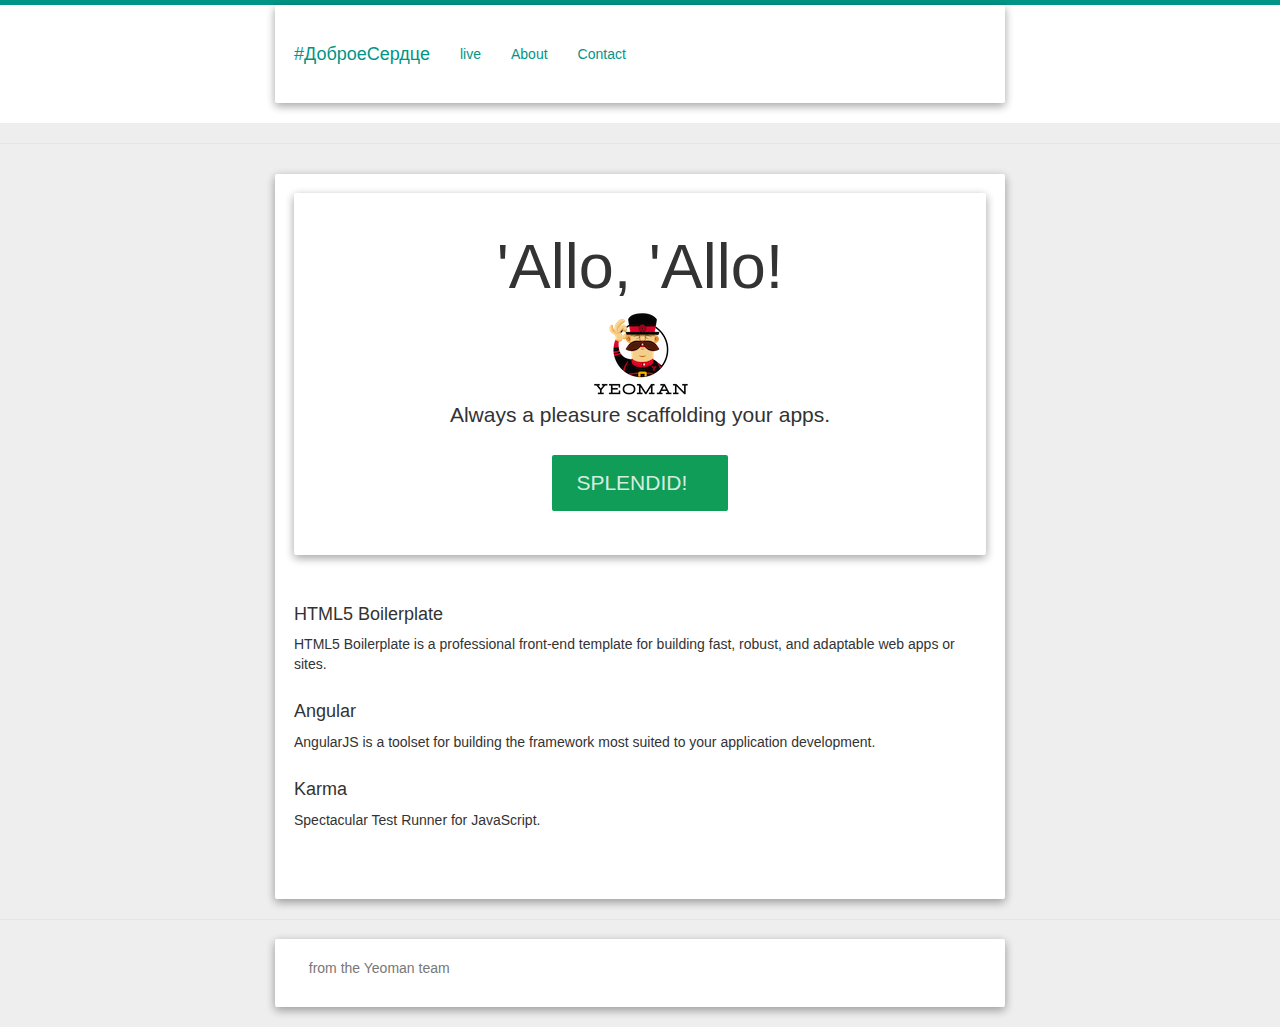
==== KindHeart/web-app/index.html @ 74bfaeb4 "yo ui scuffolding" ====
<!doctype html> <html class="no-js"> <head> <meta charset="utf-8"> <title></title> <meta name="description" content=""> <meta name="viewport" content="width=device-width"> <!-- Place favicon.ico and apple-touch-icon.png in the root directory --> <link rel="stylesheet" href="styles/vendor.45342188.css"> <link rel="stylesheet" href="styles/main.99f5643a.css">  <body ng-app="testApp"> <!--[if lt IE 7]>
      <p class="browsehappy">You are using an <strong>outdated</strong> browser. Please <a href="http://browsehappy.com/">upgrade your browser</a> to improve your experience.</p>
    <![endif]--> <!-- Add your site or application content here --> <div class="header"> <div class="navbar navbar-default" role="navigation"> <div class="container"> <div class="navbar-header"> <button type="button" class="navbar-toggle collapsed" data-toggle="collapse" data-target="#js-navbar-collapse"> <span class="sr-only">Toggle navigation</span> <span class="icon-bar"></span> <span class="icon-bar"></span> <span class="icon-bar"></span> </button> <a class="navbar-brand" href="#/">#ДоброеСердце</a> </div> <div class="collapse navbar-collapse" id="js-navbar-collapse"> <ul class="nav navbar-nav"> <li class="active"><a href="#/">live</a></li> <li><a ng-href="#/about">About</a></li> <li><a ng-href="#/">Contact</a></li> </ul> </div> </div> </div> </div> <div class="container"> <div ng-view=""></div> </div> <div class="footer"> <div class="container"> <p><span class="glyphicon glyphicon-heart"></span> from the Yeoman team</p> </div> </div> <!-- Google Analytics: change UA-XXXXX-X to be your site's ID --> <script>!function(A,n,g,u,l,a,r){A.GoogleAnalyticsObject=l,A[l]=A[l]||function(){
       (A[l].q=A[l].q||[]).push(arguments)},A[l].l=+new Date,a=n.createElement(g),
       r=n.getElementsByTagName(g)[0],a.src=u,r.parentNode.insertBefore(a,r)
       }(window,document,'script','//www.google-analytics.com/analytics.js','ga');

       ga('create', 'UA-XXXXX-X');
       ga('send', 'pageview');</script> <script src="scripts/vendor.314e2530.js"></script> <script src="scripts/scripts.285a5164.js"></script> <script>$.material.init();</script>
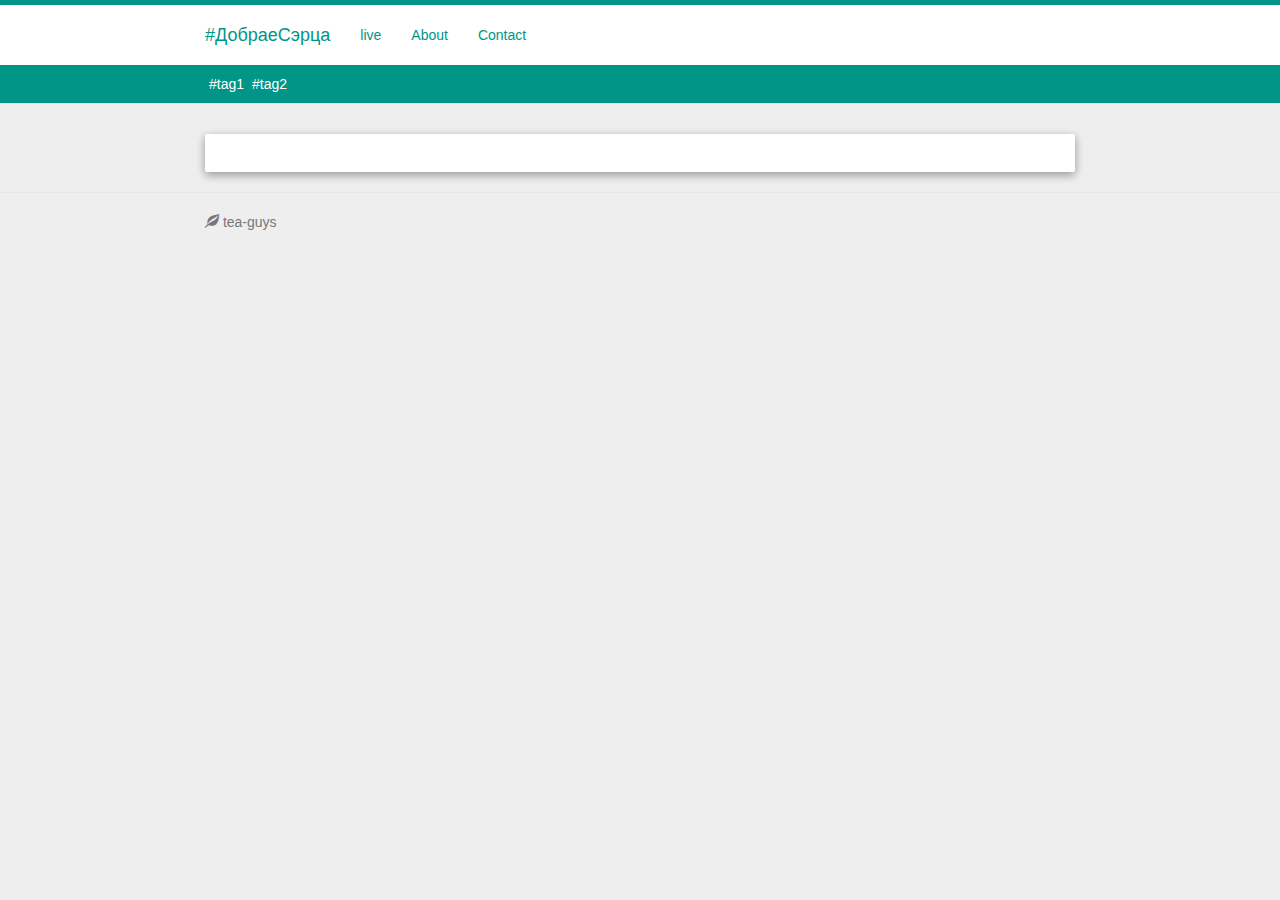
==== commit a285dc10: "ui update" ====
--- a/KindHeart/web-app/index.html
+++ b/KindHeart/web-app/index.html
@@ -1,9 +1,107 @@
-<!doctype html> <html class="no-js"> <head> <meta charset="utf-8"> <title></title> <meta name="description" content=""> <meta name="viewport" content="width=device-width"> <!-- Place favicon.ico and apple-touch-icon.png in the root directory --> <link rel="stylesheet" href="styles/vendor.45342188.css"> <link rel="stylesheet" href="styles/main.99f5643a.css">  <body ng-app="testApp"> <!--[if lt IE 7]>
+<!doctype html>
+<html class="no-js">
+  <head>
+    <meta charset="utf-8">
+    <title></title>
+    <meta name="description" content="">
+    <meta name="viewport" content="width=device-width">
+    <!-- Place favicon.ico and apple-touch-icon.png in the root directory -->
+    <!-- build:css(.) styles/vendor.css -->
+    <!-- bower:css -->
+    <link rel="stylesheet" href="bower_components/bootstrap/dist/css/bootstrap.css" />
+    <link rel="stylesheet" href="bower_components/bootstrap-material-design/dist/css/material.css" />
+    <link rel="stylesheet" href="bower_components/bootstrap-material-design/dist/css/ripples.css" />
+    <!-- endbower -->
+    <!-- endbuild -->
+    <!-- build:css(.tmp) styles/main.css -->
+    <link rel="stylesheet" href="styles/main.css">
+    <!-- endbuild -->
+  </head>
+  <body ng-app="testApp" ng-controller="BaseCtrl">
+    <!--[if lt IE 7]>
       <p class="browsehappy">You are using an <strong>outdated</strong> browser. Please <a href="http://browsehappy.com/">upgrade your browser</a> to improve your experience.</p>
-    <![endif]--> <!-- Add your site or application content here --> <div class="header"> <div class="navbar navbar-default" role="navigation"> <div class="container"> <div class="navbar-header"> <button type="button" class="navbar-toggle collapsed" data-toggle="collapse" data-target="#js-navbar-collapse"> <span class="sr-only">Toggle navigation</span> <span class="icon-bar"></span> <span class="icon-bar"></span> <span class="icon-bar"></span> </button> <a class="navbar-brand" href="#/">#ДоброеСердце</a> </div> <div class="collapse navbar-collapse" id="js-navbar-collapse"> <ul class="nav navbar-nav"> <li class="active"><a href="#/">live</a></li> <li><a ng-href="#/about">About</a></li> <li><a ng-href="#/">Contact</a></li> </ul> </div> </div> </div> </div> <div class="container"> <div ng-view=""></div> </div> <div class="footer"> <div class="container"> <p><span class="glyphicon glyphicon-heart"></span> from the Yeoman team</p> </div> </div> <!-- Google Analytics: change UA-XXXXX-X to be your site's ID --> <script>!function(A,n,g,u,l,a,r){A.GoogleAnalyticsObject=l,A[l]=A[l]||function(){
+    <![endif]-->
+
+    <!-- Add your site or application content here -->
+    <div class="header">
+      <div class="navbar navbar-default" role="navigation">
+        <div class="container">
+          <div class="navbar-header">
+
+            <button type="button" class="navbar-toggle collapsed" data-toggle="collapse" data-target="#js-navbar-collapse">
+              <span class="sr-only">Toggle navigation</span>
+              <span class="icon-bar"></span>
+              <span class="icon-bar"></span>
+              <span class="icon-bar"></span>
+            </button>
+
+            <a class="navbar-brand" href="#/">#ДобраеСэрца</a>
+          </div>
+
+          <div class="collapse navbar-collapse" id="js-navbar-collapse">
+            <ul class="nav navbar-nav">
+              <li class="active"><a href="#/">live</a></li>
+              <li><a ng-href="#/about">About</a></li>
+              <li><a ng-href="#/">Contact</a></li>
+            </ul>
+          </div>
+        </div>
+      </div>
+
+      <div class="navbar tag-cloud">
+        <div class="container">
+          <div ng-repeat='tag in tags'>
+           <tag model="tag"/>
+          </div>
+        </div>
+      </div>
+
+    </div>
+
+    <div class="container">
+      <div id="content" ng-view=""></div>
+    </div>
+
+    <div class="footer">
+      <div class="container">
+        <p><span class="glyphicon glyphicon-leaf"></span> tea-guys</p>
+      </div>
+    </div>
+
+
+    <!-- Google Analytics: change UA-XXXXX-X to be your site's ID -->
+     <script>
+       !function(A,n,g,u,l,a,r){A.GoogleAnalyticsObject=l,A[l]=A[l]||function(){
        (A[l].q=A[l].q||[]).push(arguments)},A[l].l=+new Date,a=n.createElement(g),
        r=n.getElementsByTagName(g)[0],a.src=u,r.parentNode.insertBefore(a,r)
        }(window,document,'script','//www.google-analytics.com/analytics.js','ga');
 
        ga('create', 'UA-XXXXX-X');
-       ga('send', 'pageview');</script> <script src="scripts/vendor.314e2530.js"></script> <script src="scripts/scripts.285a5164.js"></script> <script>$.material.init();</script>  +       ga('send', 'pageview');
+    </script>
+
+    <!-- build:js(.) scripts/vendor.js -->
+    <!-- bower:js -->
+    <script src="bower_components/jquery/dist/jquery.js"></script>
+    <script src="bower_components/angular/angular.js"></script>
+    <script src="bower_components/bootstrap/dist/js/bootstrap.js"></script>
+    <script src="bower_components/angular-route/angular-route.js"></script>
+    <script src="bower_components/bootstrap-material-design/dist/js/material.js"></script>
+    <script src="bower_components/bootstrap-material-design/dist/js/ripples.js"></script>
+    <!-- endbower -->
+    <!-- endbuild -->
+
+        <!-- build:js({.tmp,app}) scripts/scripts.js -->
+        <script src="scripts/app.js"></script>
+        <script src="scripts/controllers/main.js"></script>
+        <script src="scripts/controllers/about.js"></script>
+        <script src="scripts/directives/tile.js"></script>
+        <script src="scripts/services/dataservice.js"></script>
+        <script src="scripts/directives/tag.js"></script>
+        <!-- endbuild -->
+
+  <script>
+    $.material.init();
+  </script>
+</body>
+</html>
--- a/KindHeart/web-app/bower_components/bootstrap-material-design/dist/css/material.css
+++ b/KindHeart/web-app/bower_components/bootstrap-material-design/dist/css/material.css
@@ -0,0 +1,37396 @@
+/*
+
+To get this list of colors inject jQuery at http://www.google.com/design/spec/style/color.html#color-color-palette
+
+Then, run this script to get the list.
+
+
+(function() {
+  var colors = {}, main = {};
+  $(".color-group").each(function() {
+    var color = $(this).find(".name").text().trim().toLowerCase().replace(" ", "-");
+    colors[color] = {};
+
+    $(this).find(".color").not(".main-color").each(function() {
+      var shade = $(this).find(".shade").text().trim(),
+          hex   = $(this).find(".hex").text().trim();
+
+      colors[color][shade] = hex;
+    });
+    main[color] = color + "-" + $(this).find(".main-color .shade").text().trim();
+
+  });
+  var LESS = "";
+  $.each(colors, function(name, shades) {
+    LESS += "\n\n";
+    $.each(shades, function(shade, hex) {
+      LESS += "@" + name + "-" + shade + ": " + hex + ";\n";
+    });
+    if (main[name]) {
+      LESS += "@" + name + ": " + main[name] + ";\n";
+    }
+  });
+  console.log(LESS);
+})();
+
+
+*/
+/**
+ *  To use this mixin u should pass a function as final parameter to define
+ *  the style. In that definition u can use the following variables to define it.
+ *
+ *  @material-color-name ---> "red", "green", "indigo" ...
+ *  @material-color-full-name ---> "red", "green-50", "indigo-400" ...
+ *  @material-color ---> #f44336, #e8f5e9, #5c6bc0 ...
+ *  @text-color ---> rgba(255,255,255,0.84), rgba(0,0,0,0.84), rgba(255,255,255,0.84) ...
+ *
+ */
+@font-face {
+  font-family: "Material-Design-Icons";
+  src: url("../fonts/Material-Design-Icons.eot?-g7cqhn");
+  src: url("../fonts/Material-Design-Icons.eot?#iefix-g7cqhn") format("embedded-opentype"), url("../fonts/Material-Design-Icons.woff?-g7cqhn") format("woff"), url("../fonts/Material-Design-Icons.ttf?-g7cqhn") format("truetype"), url("../fonts/Material-Design-Icons.svg?-g7cqhn#Material-Design-Icons") format("svg");
+  font-weight: normal;
+  font-style: normal;
+}
+[class^="mdi-"],
+[class*=" mdi-"] {
+  font-family: "Material-Design-Icons";
+  speak: none;
+  font-style: normal;
+  font-weight: normal;
+  font-variant: normal;
+  text-transform: none;
+  line-height: 1;
+  /* Better Font Rendering =========== */
+  -webkit-font-smoothing: antialiased;
+  -moz-osx-font-smoothing: grayscale;
+}
+.mdi-action-3d-rotation:before {
+  content: "\e600";
+}
+.mdi-action-accessibility:before {
+  content: "\e601";
+}
+.mdi-action-account-balance:before {
+  content: "\e602";
+}
+.mdi-action-account-balance-wallet:before {
+  content: "\e603";
+}
+.mdi-action-account-box:before {
+  content: "\e604";
+}
+.mdi-action-account-child:before {
+  content: "\e605";
+}
+.mdi-action-account-circle:before {
+  content: "\e606";
+}
+.mdi-action-add-shopping-cart:before {
+  content: "\e607";
+}
+.mdi-action-alarm:before {
+  content: "\e608";
+}
+.mdi-action-alarm-add:before {
+  content: "\e609";
+}
+.mdi-action-alarm-off:before {
+  content: "\e60a";
+}
+.mdi-action-alarm-on:before {
+  content: "\e60b";
+}
+.mdi-action-android:before {
+  content: "\e60c";
+}
+.mdi-action-announcement:before {
+  content: "\e60d";
+}
+.mdi-action-aspect-ratio:before {
+  content: "\e60e";
+}
+.mdi-action-assessment:before {
+  content: "\e60f";
+}
+.mdi-action-assignment:before {
+  content: "\e610";
+}
+.mdi-action-assignment-ind:before {
+  content: "\e611";
+}
+.mdi-action-assignment-late:before {
+  content: "\e612";
+}
+.mdi-action-assignment-return:before {
+  content: "\e613";
+}
+.mdi-action-assignment-returned:before {
+  content: "\e614";
+}
+.mdi-action-assignment-turned-in:before {
+  content: "\e615";
+}
+.mdi-action-autorenew:before {
+  content: "\e616";
+}
+.mdi-action-backup:before {
+  content: "\e617";
+}
+.mdi-action-book:before {
+  content: "\e618";
+}
+.mdi-action-bookmark:before {
+  content: "\e619";
+}
+.mdi-action-bookmark-outline:before {
+  content: "\e61a";
+}
+.mdi-action-bug-report:before {
+  content: "\e61b";
+}
+.mdi-action-cached:before {
+  content: "\e61c";
+}
+.mdi-action-class:before {
+  content: "\e61d";
+}
+.mdi-action-credit-card:before {
+  content: "\e61e";
+}
+.mdi-action-dashboard:before {
+  content: "\e61f";
+}
+.mdi-action-delete:before {
+  content: "\e620";
+}
+.mdi-action-description:before {
+  content: "\e621";
+}
+.mdi-action-dns:before {
+  content: "\e622";
+}
+.mdi-action-done:before {
+  content: "\e623";
+}
+.mdi-action-done-all:before {
+  content: "\e624";
+}
+.mdi-action-event:before {
+  content: "\e625";
+}
+.mdi-action-exit-to-app:before {
+  content: "\e626";
+}
+.mdi-action-explore:before {
+  content: "\e627";
+}
+.mdi-action-extension:before {
+  content: "\e628";
+}
+.mdi-action-face-unlock:before {
+  content: "\e629";
+}
+.mdi-action-favorite:before {
+  content: "\e62a";
+}
+.mdi-action-favorite-outline:before {
+  content: "\e62b";
+}
+.mdi-action-find-in-page:before {
+  content: "\e62c";
+}
+.mdi-action-find-replace:before {
+  content: "\e62d";
+}
+.mdi-action-flip-to-back:before {
+  content: "\e62e";
+}
+.mdi-action-flip-to-front:before {
+  content: "\e62f";
+}
+.mdi-action-get-app:before {
+  content: "\e630";
+}
+.mdi-action-grade:before {
+  content: "\e631";
+}
+.mdi-action-group-work:before {
+  content: "\e632";
+}
+.mdi-action-help:before {
+  content: "\e633";
+}
+.mdi-action-highlight-remove:before {
+  content: "\e634";
+}
+.mdi-action-history:before {
+  content: "\e635";
+}
+.mdi-action-home:before {
+  content: "\e636";
+}
+.mdi-action-https:before {
+  content: "\e637";
+}
+.mdi-action-info:before {
+  content: "\e638";
+}
+.mdi-action-info-outline:before {
+  content: "\e639";
+}
+.mdi-action-input:before {
+  content: "\e63a";
+}
+.mdi-action-invert-colors:before {
+  content: "\e63b";
+}
+.mdi-action-label:before {
+  content: "\e63c";
+}
+.mdi-action-label-outline:before {
+  content: "\e63d";
+}
+.mdi-action-language:before {
+  content: "\e63e";
+}
+.mdi-action-launch:before {
+  content: "\e63f";
+}
+.mdi-action-list:before {
+  content: "\e640";
+}
+.mdi-action-lock:before {
+  content: "\e641";
+}
+.mdi-action-lock-open:before {
+  content: "\e642";
+}
+.mdi-action-lock-outline:before {
+  content: "\e643";
+}
+.mdi-action-loyalty:before {
+  content: "\e644";
+}
+.mdi-action-markunread-mailbox:before {
+  content: "\e645";
+}
+.mdi-action-note-add:before {
+  content: "\e646";
+}
+.mdi-action-open-in-browser:before {
+  content: "\e647";
+}
+.mdi-action-open-in-new:before {
+  content: "\e648";
+}
+.mdi-action-open-with:before {
+  content: "\e649";
+}
+.mdi-action-pageview:before {
+  content: "\e64a";
+}
+.mdi-action-payment:before {
+  content: "\e64b";
+}
+.mdi-action-perm-camera-mic:before {
+  content: "\e64c";
+}
+.mdi-action-perm-contact-cal:before {
+  content: "\e64d";
+}
+.mdi-action-perm-data-setting:before {
+  content: "\e64e";
+}
+.mdi-action-perm-device-info:before {
+  content: "\e64f";
+}
+.mdi-action-perm-identity:before {
+  content: "\e650";
+}
+.mdi-action-perm-media:before {
+  content: "\e651";
+}
+.mdi-action-perm-phone-msg:before {
+  content: "\e652";
+}
+.mdi-action-perm-scan-wifi:before {
+  content: "\e653";
+}
+.mdi-action-picture-in-picture:before {
+  content: "\e654";
+}
+.mdi-action-polymer:before {
+  content: "\e655";
+}
+.mdi-action-print:before {
+  content: "\e656";
+}
+.mdi-action-query-builder:before {
+  content: "\e657";
+}
+.mdi-action-question-answer:before {
+  content: "\e658";
+}
+.mdi-action-receipt:before {
+  content: "\e659";
+}
+.mdi-action-redeem:before {
+  content: "\e65a";
+}
+.mdi-action-report-problem:before {
+  content: "\e65b";
+}
+.mdi-action-restore:before {
+  content: "\e65c";
+}
+.mdi-action-room:before {
+  content: "\e65d";
+}
+.mdi-action-schedule:before {
+  content: "\e65e";
+}
+.mdi-action-search:before {
+  content: "\e65f";
+}
+.mdi-action-settings:before {
+  content: "\e660";
+}
+.mdi-action-settings-applications:before {
+  content: "\e661";
+}
+.mdi-action-settings-backup-restore:before {
+  content: "\e662";
+}
+.mdi-action-settings-bluetooth:before {
+  content: "\e663";
+}
+.mdi-action-settings-cell:before {
+  content: "\e664";
+}
+.mdi-action-settings-display:before {
+  content: "\e665";
+}
+.mdi-action-settings-ethernet:before {
+  content: "\e666";
+}
+.mdi-action-settings-input-antenna:before {
+  content: "\e667";
+}
+.mdi-action-settings-input-component:before {
+  content: "\e668";
+}
+.mdi-action-settings-input-composite:before {
+  content: "\e669";
+}
+.mdi-action-settings-input-hdmi:before {
+  content: "\e66a";
+}
+.mdi-action-settings-input-svideo:before {
+  content: "\e66b";
+}
+.mdi-action-settings-overscan:before {
+  content: "\e66c";
+}
+.mdi-action-settings-phone:before {
+  content: "\e66d";
+}
+.mdi-action-settings-power:before {
+  content: "\e66e";
+}
+.mdi-action-settings-remote:before {
+  content: "\e66f";
+}
+.mdi-action-settings-voice:before {
+  content: "\e670";
+}
+.mdi-action-shop:before {
+  content: "\e671";
+}
+.mdi-action-shopping-basket:before {
+  content: "\e672";
+}
+.mdi-action-shopping-cart:before {
+  content: "\e673";
+}
+.mdi-action-shop-two:before {
+  content: "\e674";
+}
+.mdi-action-speaker-notes:before {
+  content: "\e675";
+}
+.mdi-action-spellcheck:before {
+  content: "\e676";
+}
+.mdi-action-star-rate:before {
+  content: "\e677";
+}
+.mdi-action-stars:before {
+  content: "\e678";
+}
+.mdi-action-store:before {
+  content: "\e679";
+}
+.mdi-action-subject:before {
+  content: "\e67a";
+}
+.mdi-action-swap-horiz:before {
+  content: "\e67b";
+}
+.mdi-action-swap-vert:before {
+  content: "\e67c";
+}
+.mdi-action-swap-vert-circle:before {
+  content: "\e67d";
+}
+.mdi-action-system-update-tv:before {
+  content: "\e67e";
+}
+.mdi-action-tab:before {
+  content: "\e67f";
+}
+.mdi-action-tab-unselected:before {
+  content: "\e680";
+}
+.mdi-action-theaters:before {
+  content: "\e681";
+}
+.mdi-action-thumb-down:before {
+  content: "\e682";
+}
+.mdi-action-thumbs-up-down:before {
+  content: "\e683";
+}
+.mdi-action-thumb-up:before {
+  content: "\e684";
+}
+.mdi-action-toc:before {
+  content: "\e685";
+}
+.mdi-action-today:before {
+  content: "\e686";
+}
+.mdi-action-track-changes:before {
+  content: "\e687";
+}
+.mdi-action-translate:before {
+  content: "\e688";
+}
+.mdi-action-trending-down:before {
+  content: "\e689";
+}
+.mdi-action-trending-neutral:before {
+  content: "\e68a";
+}
+.mdi-action-trending-up:before {
+  content: "\e68b";
+}
+.mdi-action-turned-in:before {
+  content: "\e68c";
+}
+.mdi-action-turned-in-not:before {
+  content: "\e68d";
+}
+.mdi-action-verified-user:before {
+  content: "\e68e";
+}
+.mdi-action-view-agenda:before {
+  content: "\e68f";
+}
+.mdi-action-view-array:before {
+  content: "\e690";
+}
+.mdi-action-view-carousel:before {
+  content: "\e691";
+}
+.mdi-action-view-column:before {
+  content: "\e692";
+}
+.mdi-action-view-day:before {
+  content: "\e693";
+}
+.mdi-action-view-headline:before {
+  content: "\e694";
+}
+.mdi-action-view-list:before {
+  content: "\e695";
+}
+.mdi-action-view-module:before {
+  content: "\e696";
+}
+.mdi-action-view-quilt:before {
+  content: "\e697";
+}
+.mdi-action-view-stream:before {
+  content: "\e698";
+}
+.mdi-action-view-week:before {
+  content: "\e699";
+}
+.mdi-action-visibility:before {
+  content: "\e69a";
+}
+.mdi-action-visibility-off:before {
+  content: "\e69b";
+}
+.mdi-action-wallet-giftcard:before {
+  content: "\e69c";
+}
+.mdi-action-wallet-membership:before {
+  content: "\e69d";
+}
+.mdi-action-wallet-travel:before {
+  content: "\e69e";
+}
+.mdi-action-work:before {
+  content: "\e69f";
+}
+.mdi-alert-error:before {
+  content: "\e6a0";
+}
+.mdi-alert-warning:before {
+  content: "\e6a1";
+}
+.mdi-av-album:before {
+  content: "\e6a2";
+}
+.mdi-av-timer:before {
+  content: "\e6a3";
+}
+.mdi-av-closed-caption:before {
+  content: "\e6a4";
+}
+.mdi-av-equalizer:before {
+  content: "\e6a5";
+}
+.mdi-av-explicit:before {
+  content: "\e6a6";
+}
+.mdi-av-fast-forward:before {
+  content: "\e6a7";
+}
+.mdi-av-fast-rewind:before {
+  content: "\e6a8";
+}
+.mdi-av-games:before {
+  content: "\e6a9";
+}
+.mdi-av-hearing:before {
+  content: "\e6aa";
+}
+.mdi-av-high-quality:before {
+  content: "\e6ab";
+}
+.mdi-av-loop:before {
+  content: "\e6ac";
+}
+.mdi-av-mic:before {
+  content: "\e6ad";
+}
+.mdi-av-mic-none:before {
+  content: "\e6ae";
+}
+.mdi-av-mic-off:before {
+  content: "\e6af";
+}
+.mdi-av-movie:before {
+  content: "\e6b0";
+}
+.mdi-av-my-library-add:before {
+  content: "\e6b1";
+}
+.mdi-av-my-library-books:before {
+  content: "\e6b2";
+}
+.mdi-av-my-library-music:before {
+  content: "\e6b3";
+}
+.mdi-av-new-releases:before {
+  content: "\e6b4";
+}
+.mdi-av-not-interested:before {
+  content: "\e6b5";
+}
+.mdi-av-pause:before {
+  content: "\e6b6";
+}
+.mdi-av-pause-circle-fill:before {
+  content: "\e6b7";
+}
+.mdi-av-pause-circle-outline:before {
+  content: "\e6b8";
+}
+.mdi-av-play-arrow:before {
+  content: "\e6b9";
+}
+.mdi-av-play-circle-fill:before {
+  content: "\e6ba";
+}
+.mdi-av-play-circle-outline:before {
+  content: "\e6bb";
+}
+.mdi-av-playlist-add:before {
+  content: "\e6bc";
+}
+.mdi-av-play-shopping-bag:before {
+  content: "\e6bd";
+}
+.mdi-av-queue:before {
+  content: "\e6be";
+}
+.mdi-av-queue-music:before {
+  content: "\e6bf";
+}
+.mdi-av-radio:before {
+  content: "\e6c0";
+}
+.mdi-av-recent-actors:before {
+  content: "\e6c1";
+}
+.mdi-av-repeat:before {
+  content: "\e6c2";
+}
+.mdi-av-repeat-one:before {
+  content: "\e6c3";
+}
+.mdi-av-replay:before {
+  content: "\e6c4";
+}
+.mdi-av-shuffle:before {
+  content: "\e6c5";
+}
+.mdi-av-skip-next:before {
+  content: "\e6c6";
+}
+.mdi-av-skip-previous:before {
+  content: "\e6c7";
+}
+.mdi-av-snooze:before {
+  content: "\e6c8";
+}
+.mdi-av-stop:before {
+  content: "\e6c9";
+}
+.mdi-av-subtitles:before {
+  content: "\e6ca";
+}
+.mdi-av-surround-sound:before {
+  content: "\e6cb";
+}
+.mdi-av-videocam:before {
+  content: "\e6cc";
+}
+.mdi-av-videocam-off:before {
+  content: "\e6cd";
+}
+.mdi-av-video-collection:before {
+  content: "\e6ce";
+}
+.mdi-av-volume-down:before {
+  content: "\e6cf";
+}
+.mdi-av-volume-mute:before {
+  content: "\e6d0";
+}
+.mdi-av-volume-off:before {
+  content: "\e6d1";
+}
+.mdi-av-volume-up:before {
+  content: "\e6d2";
+}
+.mdi-av-web:before {
+  content: "\e6d3";
+}
+.mdi-communication-business:before {
+  content: "\e6d4";
+}
+.mdi-communication-call:before {
+  content: "\e6d5";
+}
+.mdi-communication-call-end:before {
+  content: "\e6d6";
+}
+.mdi-communication-call-made:before {
+  content: "\e6d7";
+}
+.mdi-communication-call-merge:before {
+  content: "\e6d8";
+}
+.mdi-communication-call-missed:before {
+  content: "\e6d9";
+}
+.mdi-communication-call-received:before {
+  content: "\e6da";
+}
+.mdi-communication-call-split:before {
+  content: "\e6db";
+}
+.mdi-communication-chat:before {
+  content: "\e6dc";
+}
+.mdi-communication-clear-all:before {
+  content: "\e6dd";
+}
+.mdi-communication-comment:before {
+  content: "\e6de";
+}
+.mdi-communication-contacts:before {
+  content: "\e6df";
+}
+.mdi-communication-dialer-sip:before {
+  content: "\e6e0";
+}
+.mdi-communication-dialpad:before {
+  content: "\e6e1";
+}
+.mdi-communication-dnd-on:before {
+  content: "\e6e2";
+}
+.mdi-communication-email:before {
+  content: "\e6e3";
+}
+.mdi-communication-forum:before {
+  content: "\e6e4";
+}
+.mdi-communication-import-export:before {
+  content: "\e6e5";
+}
+.mdi-communication-invert-colors-off:before {
+  content: "\e6e6";
+}
+.mdi-communication-invert-colors-on:before {
+  content: "\e6e7";
+}
+.mdi-communication-live-help:before {
+  content: "\e6e8";
+}
+.mdi-communication-location-off:before {
+  content: "\e6e9";
+}
+.mdi-communication-location-on:before {
+  content: "\e6ea";
+}
+.mdi-communication-message:before {
+  content: "\e6eb";
+}
+.mdi-communication-messenger:before {
+  content: "\e6ec";
+}
+.mdi-communication-no-sim:before {
+  content: "\e6ed";
+}
+.mdi-communication-phone:before {
+  content: "\e6ee";
+}
+.mdi-communication-portable-wifi-off:before {
+  content: "\e6ef";
+}
+.mdi-communication-quick-contacts-dialer:before {
+  content: "\e6f0";
+}
+.mdi-communication-quick-contacts-mail:before {
+  content: "\e6f1";
+}
+.mdi-communication-ring-volume:before {
+  content: "\e6f2";
+}
+.mdi-communication-stay-current-landscape:before {
+  content: "\e6f3";
+}
+.mdi-communication-stay-current-portrait:before {
+  content: "\e6f4";
+}
+.mdi-communication-stay-primary-landscape:before {
+  content: "\e6f5";
+}
+.mdi-communication-stay-primary-portrait:before {
+  content: "\e6f6";
+}
+.mdi-communication-swap-calls:before {
+  content: "\e6f7";
+}
+.mdi-communication-textsms:before {
+  content: "\e6f8";
+}
+.mdi-communication-voicemail:before {
+  content: "\e6f9";
+}
+.mdi-communication-vpn-key:before {
+  content: "\e6fa";
+}
+.mdi-content-add:before {
+  content: "\e6fb";
+}
+.mdi-content-add-box:before {
+  content: "\e6fc";
+}
+.mdi-content-add-circle:before {
+  content: "\e6fd";
+}
+.mdi-content-add-circle-outline:before {
+  content: "\e6fe";
+}
+.mdi-content-archive:before {
+  content: "\e6ff";
+}
+.mdi-content-backspace:before {
+  content: "\e700";
+}
+.mdi-content-block:before {
+  content: "\e701";
+}
+.mdi-content-clear:before {
+  content: "\e702";
+}
+.mdi-content-content-copy:before {
+  content: "\e703";
+}
+.mdi-content-content-cut:before {
+  content: "\e704";
+}
+.mdi-content-content-paste:before {
+  content: "\e705";
+}
+.mdi-content-create:before {
+  content: "\e706";
+}
+.mdi-content-drafts:before {
+  content: "\e707";
+}
+.mdi-content-filter-list:before {
+  content: "\e708";
+}
+.mdi-content-flag:before {
+  content: "\e709";
+}
+.mdi-content-forward:before {
+  content: "\e70a";
+}
+.mdi-content-gesture:before {
+  content: "\e70b";
+}
+.mdi-content-inbox:before {
+  content: "\e70c";
+}
+.mdi-content-link:before {
+  content: "\e70d";
+}
+.mdi-content-mail:before {
+  content: "\e70e";
+}
+.mdi-content-markunread:before {
+  content: "\e70f";
+}
+.mdi-content-redo:before {
+  content: "\e710";
+}
+.mdi-content-remove:before {
+  content: "\e711";
+}
+.mdi-content-remove-circle:before {
+  content: "\e712";
+}
+.mdi-content-remove-circle-outline:before {
+  content: "\e713";
+}
+.mdi-content-reply:before {
+  content: "\e714";
+}
+.mdi-content-reply-all:before {
+  content: "\e715";
+}
+.mdi-content-report:before {
+  content: "\e716";
+}
+.mdi-content-save:before {
+  content: "\e717";
+}
+.mdi-content-select-all:before {
+  content: "\e718";
+}
+.mdi-content-send:before {
+  content: "\e719";
+}
+.mdi-content-sort:before {
+  content: "\e71a";
+}
+.mdi-content-text-format:before {
+  content: "\e71b";
+}
+.mdi-content-undo:before {
+  content: "\e71c";
+}
+.mdi-device-access-alarm:before {
+  content: "\e71d";
+}
+.mdi-device-access-alarms:before {
+  content: "\e71e";
+}
+.mdi-device-access-time:before {
+  content: "\e71f";
+}
+.mdi-device-add-alarm:before {
+  content: "\e720";
+}
+.mdi-device-airplanemode-off:before {
+  content: "\e721";
+}
+.mdi-device-airplanemode-on:before {
+  content: "\e722";
+}
+.mdi-device-battery-20:before {
+  content: "\e723";
+}
+.mdi-device-battery-30:before {
+  content: "\e724";
+}
+.mdi-device-battery-50:before {
+  content: "\e725";
+}
+.mdi-device-battery-60:before {
+  content: "\e726";
+}
+.mdi-device-battery-80:before {
+  content: "\e727";
+}
+.mdi-device-battery-90:before {
+  content: "\e728";
+}
+.mdi-device-battery-alert:before {
+  content: "\e729";
+}
+.mdi-device-battery-charging-20:before {
+  content: "\e72a";
+}
+.mdi-device-battery-charging-30:before {
+  content: "\e72b";
+}
+.mdi-device-battery-charging-50:before {
+  content: "\e72c";
+}
+.mdi-device-battery-charging-60:before {
+  content: "\e72d";
+}
+.mdi-device-battery-charging-80:before {
+  content: "\e72e";
+}
+.mdi-device-battery-charging-90:before {
+  content: "\e72f";
+}
+.mdi-device-battery-charging-full:before {
+  content: "\e730";
+}
+.mdi-device-battery-full:before {
+  content: "\e731";
+}
+.mdi-device-battery-std:before {
+  content: "\e732";
+}
+.mdi-device-battery-unknown:before {
+  content: "\e733";
+}
+.mdi-device-bluetooth:before {
+  content: "\e734";
+}
+.mdi-device-bluetooth-connected:before {
+  content: "\e735";
+}
+.mdi-device-bluetooth-disabled:before {
+  content: "\e736";
+}
+.mdi-device-bluetooth-searching:before {
+  content: "\e737";
+}
+.mdi-device-brightness-auto:before {
+  content: "\e738";
+}
+.mdi-device-brightness-high:before {
+  content: "\e739";
+}
+.mdi-device-brightness-low:before {
+  content: "\e73a";
+}
+.mdi-device-brightness-medium:before {
+  content: "\e73b";
+}
+.mdi-device-data-usage:before {
+  content: "\e73c";
+}
+.mdi-device-developer-mode:before {
+  content: "\e73d";
+}
+.mdi-device-devices:before {
+  content: "\e73e";
+}
+.mdi-device-dvr:before {
+  content: "\e73f";
+}
+.mdi-device-gps-fixed:before {
+  content: "\e740";
+}
+.mdi-device-gps-not-fixed:before {
+  content: "\e741";
+}
+.mdi-device-gps-off:before {
+  content: "\e742";
+}
+.mdi-device-location-disabled:before {
+  content: "\e743";
+}
+.mdi-device-location-searching:before {
+  content: "\e744";
+}
+.mdi-device-multitrack-audio:before {
+  content: "\e745";
+}
+.mdi-device-network-cell:before {
+  content: "\e746";
+}
+.mdi-device-network-wifi:before {
+  content: "\e747";
+}
+.mdi-device-nfc:before {
+  content: "\e748";
+}
+.mdi-device-now-wallpaper:before {
+  content: "\e749";
+}
+.mdi-device-now-widgets:before {
+  content: "\e74a";
+}
+.mdi-device-screen-lock-landscape:before {
+  content: "\e74b";
+}
+.mdi-device-screen-lock-portrait:before {
+  content: "\e74c";
+}
+.mdi-device-screen-lock-rotation:before {
+  content: "\e74d";
+}
+.mdi-device-screen-rotation:before {
+  content: "\e74e";
+}
+.mdi-device-sd-storage:before {
+  content: "\e74f";
+}
+.mdi-device-settings-system-daydream:before {
+  content: "\e750";
+}
+.mdi-device-signal-cellular-0-bar:before {
+  content: "\e751";
+}
+.mdi-device-signal-cellular-1-bar:before {
+  content: "\e752";
+}
+.mdi-device-signal-cellular-2-bar:before {
+  content: "\e753";
+}
+.mdi-device-signal-cellular-3-bar:before {
+  content: "\e754";
+}
+.mdi-device-signal-cellular-4-bar:before {
+  content: "\e755";
+}
+.mdi-device-signal-cellular-connected-no-internet-0-bar:before {
+  content: "\e756";
+}
+.mdi-device-signal-cellular-connected-no-internet-1-bar:before {
+  content: "\e757";
+}
+.mdi-device-signal-cellular-connected-no-internet-2-bar:before {
+  content: "\e758";
+}
+.mdi-device-signal-cellular-connected-no-internet-3-bar:before {
+  content: "\e759";
+}
+.mdi-device-signal-cellular-connected-no-internet-4-bar:before {
+  content: "\e75a";
+}
+.mdi-device-signal-cellular-no-sim:before {
+  content: "\e75b";
+}
+.mdi-device-signal-cellular-null:before {
+  content: "\e75c";
+}
+.mdi-device-signal-cellular-off:before {
+  content: "\e75d";
+}
+.mdi-device-signal-wifi-0-bar:before {
+  content: "\e75e";
+}
+.mdi-device-signal-wifi-1-bar:before {
+  content: "\e75f";
+}
+.mdi-device-signal-wifi-2-bar:before {
+  content: "\e760";
+}
+.mdi-device-signal-wifi-3-bar:before {
+  content: "\e761";
+}
+.mdi-device-signal-wifi-4-bar:before {
+  content: "\e762";
+}
+.mdi-device-signal-wifi-off:before {
+  content: "\e763";
+}
+.mdi-device-storage:before {
+  content: "\e764";
+}
+.mdi-device-usb:before {
+  content: "\e765";
+}
+.mdi-device-wifi-lock:before {
+  content: "\e766";
+}
+.mdi-device-wifi-tethering:before {
+  content: "\e767";
+}
+.mdi-editor-attach-file:before {
+  content: "\e768";
+}
+.mdi-editor-attach-money:before {
+  content: "\e769";
+}
+.mdi-editor-border-all:before {
+  content: "\e76a";
+}
+.mdi-editor-border-bottom:before {
+  content: "\e76b";
+}
+.mdi-editor-border-clear:before {
+  content: "\e76c";
+}
+.mdi-editor-border-color:before {
+  content: "\e76d";
+}
+.mdi-editor-border-horizontal:before {
+  content: "\e76e";
+}
+.mdi-editor-border-inner:before {
+  content: "\e76f";
+}
+.mdi-editor-border-left:before {
+  content: "\e770";
+}
+.mdi-editor-border-outer:before {
+  content: "\e771";
+}
+.mdi-editor-border-right:before {
+  content: "\e772";
+}
+.mdi-editor-border-style:before {
+  content: "\e773";
+}
+.mdi-editor-border-top:before {
+  content: "\e774";
+}
+.mdi-editor-border-vertical:before {
+  content: "\e775";
+}
+.mdi-editor-format-align-center:before {
+  content: "\e776";
+}
+.mdi-editor-format-align-justify:before {
+  content: "\e777";
+}
+.mdi-editor-format-align-left:before {
+  content: "\e778";
+}
+.mdi-editor-format-align-right:before {
+  content: "\e779";
+}
+.mdi-editor-format-bold:before {
+  content: "\e77a";
+}
+.mdi-editor-format-clear:before {
+  content: "\e77b";
+}
+.mdi-editor-format-color-fill:before {
+  content: "\e77c";
+}
+.mdi-editor-format-color-reset:before {
+  content: "\e77d";
+}
+.mdi-editor-format-color-text:before {
+  content: "\e77e";
+}
+.mdi-editor-format-indent-decrease:before {
+  content: "\e77f";
+}
+.mdi-editor-format-indent-increase:before {
+  content: "\e780";
+}
+.mdi-editor-format-italic:before {
+  content: "\e781";
+}
+.mdi-editor-format-line-spacing:before {
+  content: "\e782";
+}
+.mdi-editor-format-list-bulleted:before {
+  content: "\e783";
+}
+.mdi-editor-format-list-numbered:before {
+  content: "\e784";
+}
+.mdi-editor-format-paint:before {
+  content: "\e785";
+}
+.mdi-editor-format-quote:before {
+  content: "\e786";
+}
+.mdi-editor-format-size:before {
+  content: "\e787";
+}
+.mdi-editor-format-strikethrough:before {
+  content: "\e788";
+}
+.mdi-editor-format-textdirection-l-to-r:before {
+  content: "\e789";
+}
+.mdi-editor-format-textdirection-r-to-l:before {
+  content: "\e78a";
+}
+.mdi-editor-format-underline:before {
+  content: "\e78b";
+}
+.mdi-editor-functions:before {
+  content: "\e78c";
+}
+.mdi-editor-insert-chart:before {
+  content: "\e78d";
+}
+.mdi-editor-insert-comment:before {
+  content: "\e78e";
+}
+.mdi-editor-insert-drive-file:before {
+  content: "\e78f";
+}
+.mdi-editor-insert-emoticon:before {
+  content: "\e790";
+}
+.mdi-editor-insert-invitation:before {
+  content: "\e791";
+}
+.mdi-editor-insert-link:before {
+  content: "\e792";
+}
+.mdi-editor-insert-photo:before {
+  content: "\e793";
+}
+.mdi-editor-merge-type:before {
+  content: "\e794";
+}
+.mdi-editor-mode-comment:before {
+  content: "\e795";
+}
+.mdi-editor-mode-edit:before {
+  content: "\e796";
+}
+.mdi-editor-publish:before {
+  content: "\e797";
+}
+.mdi-editor-vertical-align-bottom:before {
+  content: "\e798";
+}
+.mdi-editor-vertical-align-center:before {
+  content: "\e799";
+}
+.mdi-editor-vertical-align-top:before {
+  content: "\e79a";
+}
+.mdi-editor-wrap-text:before {
+  content: "\e79b";
+}
+.mdi-file-attachment:before {
+  content: "\e79c";
+}
+.mdi-file-cloud:before {
+  content: "\e79d";
+}
+.mdi-file-cloud-circle:before {
+  content: "\e79e";
+}
+.mdi-file-cloud-done:before {
+  content: "\e79f";
+}
+.mdi-file-cloud-download:before {
+  content: "\e7a0";
+}
+.mdi-file-cloud-off:before {
+  content: "\e7a1";
+}
+.mdi-file-cloud-queue:before {
+  content: "\e7a2";
+}
+.mdi-file-cloud-upload:before {
+  content: "\e7a3";
+}
+.mdi-file-file-download:before {
+  content: "\e7a4";
+}
+.mdi-file-file-upload:before {
+  content: "\e7a5";
+}
+.mdi-file-folder:before {
+  content: "\e7a6";
+}
+.mdi-file-folder-open:before {
+  content: "\e7a7";
+}
+.mdi-file-folder-shared:before {
+  content: "\e7a8";
+}
+.mdi-hardware-cast:before {
+  content: "\e7a9";
+}
+.mdi-hardware-cast-connected:before {
+  content: "\e7aa";
+}
+.mdi-hardware-computer:before {
+  content: "\e7ab";
+}
+.mdi-hardware-desktop-mac:before {
+  content: "\e7ac";
+}
+.mdi-hardware-desktop-windows:before {
+  content: "\e7ad";
+}
+.mdi-hardware-dock:before {
+  content: "\e7ae";
+}
+.mdi-hardware-gamepad:before {
+  content: "\e7af";
+}
+.mdi-hardware-headset:before {
+  content: "\e7b0";
+}
+.mdi-hardware-headset-mic:before {
+  content: "\e7b1";
+}
+.mdi-hardware-keyboard:before {
+  content: "\e7b2";
+}
+.mdi-hardware-keyboard-alt:before {
+  content: "\e7b3";
+}
+.mdi-hardware-keyboard-arrow-down:before {
+  content: "\e7b4";
+}
+.mdi-hardware-keyboard-arrow-left:before {
+  content: "\e7b5";
+}
+.mdi-hardware-keyboard-arrow-right:before {
+  content: "\e7b6";
+}
+.mdi-hardware-keyboard-arrow-up:before {
+  content: "\e7b7";
+}
+.mdi-hardware-keyboard-backspace:before {
+  content: "\e7b8";
+}
+.mdi-hardware-keyboard-capslock:before {
+  content: "\e7b9";
+}
+.mdi-hardware-keyboard-control:before {
+  content: "\e7ba";
+}
+.mdi-hardware-keyboard-hide:before {
+  content: "\e7bb";
+}
+.mdi-hardware-keyboard-return:before {
+  content: "\e7bc";
+}
+.mdi-hardware-keyboard-tab:before {
+  content: "\e7bd";
+}
+.mdi-hardware-keyboard-voice:before {
+  content: "\e7be";
+}
+.mdi-hardware-laptop:before {
+  content: "\e7bf";
+}
+.mdi-hardware-laptop-chromebook:before {
+  content: "\e7c0";
+}
+.mdi-hardware-laptop-mac:before {
+  content: "\e7c1";
+}
+.mdi-hardware-laptop-windows:before {
+  content: "\e7c2";
+}
+.mdi-hardware-memory:before {
+  content: "\e7c3";
+}
+.mdi-hardware-mouse:before {
+  content: "\e7c4";
+}
+.mdi-hardware-phone-android:before {
+  content: "\e7c5";
+}
+.mdi-hardware-phone-iphone:before {
+  content: "\e7c6";
+}
+.mdi-hardware-phonelink:before {
+  content: "\e7c7";
+}
+.mdi-hardware-phonelink-off:before {
+  content: "\e7c8";
+}
+.mdi-hardware-security:before {
+  content: "\e7c9";
+}
+.mdi-hardware-sim-card:before {
+  content: "\e7ca";
+}
+.mdi-hardware-smartphone:before {
+  content: "\e7cb";
+}
+.mdi-hardware-speaker:before {
+  content: "\e7cc";
+}
+.mdi-hardware-tablet:before {
+  content: "\e7cd";
+}
+.mdi-hardware-tablet-android:before {
+  content: "\e7ce";
+}
+.mdi-hardware-tablet-mac:before {
+  content: "\e7cf";
+}
+.mdi-hardware-tv:before {
+  content: "\e7d0";
+}
+.mdi-hardware-watch:before {
+  content: "\e7d1";
+}
+.mdi-image-add-to-photos:before {
+  content: "\e7d2";
+}
+.mdi-image-adjust:before {
+  content: "\e7d3";
+}
+.mdi-image-assistant-photo:before {
+  content: "\e7d4";
+}
+.mdi-image-audiotrack:before {
+  content: "\e7d5";
+}
+.mdi-image-blur-circular:before {
+  content: "\e7d6";
+}
+.mdi-image-blur-linear:before {
+  content: "\e7d7";
+}
+.mdi-image-blur-off:before {
+  content: "\e7d8";
+}
+.mdi-image-blur-on:before {
+  content: "\e7d9";
+}
+.mdi-image-brightness-1:before {
+  content: "\e7da";
+}
+.mdi-image-brightness-2:before {
+  content: "\e7db";
+}
+.mdi-image-brightness-3:before {
+  content: "\e7dc";
+}
+.mdi-image-brightness-4:before {
+  content: "\e7dd";
+}
+.mdi-image-brightness-5:before {
+  content: "\e7de";
+}
+.mdi-image-brightness-6:before {
+  content: "\e7df";
+}
+.mdi-image-brightness-7:before {
+  content: "\e7e0";
+}
+.mdi-image-brush:before {
+  content: "\e7e1";
+}
+.mdi-image-camera:before {
+  content: "\e7e2";
+}
+.mdi-image-camera-alt:before {
+  content: "\e7e3";
+}
+.mdi-image-camera-front:before {
+  content: "\e7e4";
+}
+.mdi-image-camera-rear:before {
+  content: "\e7e5";
+}
+.mdi-image-camera-roll:before {
+  content: "\e7e6";
+}
+.mdi-image-center-focus-strong:before {
+  content: "\e7e7";
+}
+.mdi-image-center-focus-weak:before {
+  content: "\e7e8";
+}
+.mdi-image-collections:before {
+  content: "\e7e9";
+}
+.mdi-image-colorize:before {
+  content: "\e7ea";
+}
+.mdi-image-color-lens:before {
+  content: "\e7eb";
+}
+.mdi-image-compare:before {
+  content: "\e7ec";
+}
+.mdi-image-control-point:before {
+  content: "\e7ed";
+}
+.mdi-image-control-point-duplicate:before {
+  content: "\e7ee";
+}
+.mdi-image-crop:before {
+  content: "\e7ef";
+}
+.mdi-image-crop-3-2:before {
+  content: "\e7f0";
+}
+.mdi-image-crop-5-4:before {
+  content: "\e7f1";
+}
+.mdi-image-crop-7-5:before {
+  content: "\e7f2";
+}
+.mdi-image-crop-16-9:before {
+  content: "\e7f3";
+}
+.mdi-image-crop-din:before {
+  content: "\e7f4";
+}
+.mdi-image-crop-free:before {
+  content: "\e7f5";
+}
+.mdi-image-crop-landscape:before {
+  content: "\e7f6";
+}
+.mdi-image-crop-original:before {
+  content: "\e7f7";
+}
+.mdi-image-crop-portrait:before {
+  content: "\e7f8";
+}
+.mdi-image-crop-square:before {
+  content: "\e7f9";
+}
+.mdi-image-dehaze:before {
+  content: "\e7fa";
+}
+.mdi-image-details:before {
+  content: "\e7fb";
+}
+.mdi-image-edit:before {
+  content: "\e7fc";
+}
+.mdi-image-exposure:before {
+  content: "\e7fd";
+}
+.mdi-image-exposure-minus-1:before {
+  content: "\e7fe";
+}
+.mdi-image-exposure-minus-2:before {
+  content: "\e7ff";
+}
+.mdi-image-exposure-plus-1:before {
+  content: "\e800";
+}
+.mdi-image-exposure-plus-2:before {
+  content: "\e801";
+}
+.mdi-image-exposure-zero:before {
+  content: "\e802";
+}
+.mdi-image-filter:before {
+  content: "\e803";
+}
+.mdi-image-filter-1:before {
+  content: "\e804";
+}
+.mdi-image-filter-2:before {
+  content: "\e805";
+}
+.mdi-image-filter-3:before {
+  content: "\e806";
+}
+.mdi-image-filter-4:before {
+  content: "\e807";
+}
+.mdi-image-filter-5:before {
+  content: "\e808";
+}
+.mdi-image-filter-6:before {
+  content: "\e809";
+}
+.mdi-image-filter-7:before {
+  content: "\e80a";
+}
+.mdi-image-filter-8:before {
+  content: "\e80b";
+}
+.mdi-image-filter-9:before {
+  content: "\e80c";
+}
+.mdi-image-filter-9-plus:before {
+  content: "\e80d";
+}
+.mdi-image-filter-b-and-w:before {
+  content: "\e80e";
+}
+.mdi-image-filter-center-focus:before {
+  content: "\e80f";
+}
+.mdi-image-filter-drama:before {
+  content: "\e810";
+}
+.mdi-image-filter-frames:before {
+  content: "\e811";
+}
+.mdi-image-filter-hdr:before {
+  content: "\e812";
+}
+.mdi-image-filter-none:before {
+  content: "\e813";
+}
+.mdi-image-filter-tilt-shift:before {
+  content: "\e814";
+}
+.mdi-image-filter-vintage:before {
+  content: "\e815";
+}
+.mdi-image-flare:before {
+  content: "\e816";
+}
+.mdi-image-flash-auto:before {
+  content: "\e817";
+}
+.mdi-image-flash-off:before {
+  content: "\e818";
+}
+.mdi-image-flash-on:before {
+  content: "\e819";
+}
+.mdi-image-flip:before {
+  content: "\e81a";
+}
+.mdi-image-gradient:before {
+  content: "\e81b";
+}
+.mdi-image-grain:before {
+  content: "\e81c";
+}
+.mdi-image-grid-off:before {
+  content: "\e81d";
+}
+.mdi-image-grid-on:before {
+  content: "\e81e";
+}
+.mdi-image-hdr-off:before {
+  content: "\e81f";
+}
+.mdi-image-hdr-on:before {
+  content: "\e820";
+}
+.mdi-image-hdr-strong:before {
+  content: "\e821";
+}
+.mdi-image-hdr-weak:before {
+  content: "\e822";
+}
+.mdi-image-healing:before {
+  content: "\e823";
+}
+.mdi-image-image:before {
+  content: "\e824";
+}
+.mdi-image-image-aspect-ratio:before {
+  content: "\e825";
+}
+.mdi-image-iso:before {
+  content: "\e826";
+}
+.mdi-image-landscape:before {
+  content: "\e827";
+}
+.mdi-image-leak-add:before {
+  content: "\e828";
+}
+.mdi-image-leak-remove:before {
+  content: "\e829";
+}
+.mdi-image-lens:before {
+  content: "\e82a";
+}
+.mdi-image-looks:before {
+  content: "\e82b";
+}
+.mdi-image-looks-3:before {
+  content: "\e82c";
+}
+.mdi-image-looks-4:before {
+  content: "\e82d";
+}
+.mdi-image-looks-5:before {
+  content: "\e82e";
+}
+.mdi-image-looks-6:before {
+  content: "\e82f";
+}
+.mdi-image-looks-one:before {
+  content: "\e830";
+}
+.mdi-image-looks-two:before {
+  content: "\e831";
+}
+.mdi-image-loupe:before {
+  content: "\e832";
+}
+.mdi-image-movie-creation:before {
+  content: "\e833";
+}
+.mdi-image-nature:before {
+  content: "\e834";
+}
+.mdi-image-nature-people:before {
+  content: "\e835";
+}
+.mdi-image-navigate-before:before {
+  content: "\e836";
+}
+.mdi-image-navigate-next:before {
+  content: "\e837";
+}
+.mdi-image-palette:before {
+  content: "\e838";
+}
+.mdi-image-panorama:before {
+  content: "\e839";
+}
+.mdi-image-panorama-fisheye:before {
+  content: "\e83a";
+}
+.mdi-image-panorama-horizontal:before {
+  content: "\e83b";
+}
+.mdi-image-panorama-vertical:before {
+  content: "\e83c";
+}
+.mdi-image-panorama-wide-angle:before {
+  content: "\e83d";
+}
+.mdi-image-photo:before {
+  content: "\e83e";
+}
+.mdi-image-photo-album:before {
+  content: "\e83f";
+}
+.mdi-image-photo-camera:before {
+  content: "\e840";
+}
+.mdi-image-photo-library:before {
+  content: "\e841";
+}
+.mdi-image-portrait:before {
+  content: "\e842";
+}
+.mdi-image-remove-red-eye:before {
+  content: "\e843";
+}
+.mdi-image-rotate-left:before {
+  content: "\e844";
+}
+.mdi-image-rotate-right:before {
+  content: "\e845";
+}
+.mdi-image-slideshow:before {
+  content: "\e846";
+}
+.mdi-image-straighten:before {
+  content: "\e847";
+}
+.mdi-image-style:before {
+  content: "\e848";
+}
+.mdi-image-switch-camera:before {
+  content: "\e849";
+}
+.mdi-image-switch-video:before {
+  content: "\e84a";
+}
+.mdi-image-tag-faces:before {
+  content: "\e84b";
+}
+.mdi-image-texture:before {
+  content: "\e84c";
+}
+.mdi-image-timelapse:before {
+  content: "\e84d";
+}
+.mdi-image-timer:before {
+  content: "\e84e";
+}
+.mdi-image-timer-3:before {
+  content: "\e84f";
+}
+.mdi-image-timer-10:before {
+  content: "\e850";
+}
+.mdi-image-timer-auto:before {
+  content: "\e851";
+}
+.mdi-image-timer-off:before {
+  content: "\e852";
+}
+.mdi-image-tonality:before {
+  content: "\e853";
+}
+.mdi-image-transform:before {
+  content: "\e854";
+}
+.mdi-image-tune:before {
+  content: "\e855";
+}
+.mdi-image-wb-auto:before {
+  content: "\e856";
+}
+.mdi-image-wb-cloudy:before {
+  content: "\e857";
+}
+.mdi-image-wb-incandescent:before {
+  content: "\e858";
+}
+.mdi-image-wb-irradescent:before {
+  content: "\e859";
+}
+.mdi-image-wb-sunny:before {
+  content: "\e85a";
+}
+.mdi-maps-beenhere:before {
+  content: "\e85b";
+}
+.mdi-maps-directions:before {
+  content: "\e85c";
+}
+.mdi-maps-directions-bike:before {
+  content: "\e85d";
+}
+.mdi-maps-directions-bus:before {
+  content: "\e85e";
+}
+.mdi-maps-directions-car:before {
+  content: "\e85f";
+}
+.mdi-maps-directions-ferry:before {
+  content: "\e860";
+}
+.mdi-maps-directions-subway:before {
+  content: "\e861";
+}
+.mdi-maps-directions-train:before {
+  content: "\e862";
+}
+.mdi-maps-directions-transit:before {
+  content: "\e863";
+}
+.mdi-maps-directions-walk:before {
+  content: "\e864";
+}
+.mdi-maps-flight:before {
+  content: "\e865";
+}
+.mdi-maps-hotel:before {
+  content: "\e866";
+}
+.mdi-maps-layers:before {
+  content: "\e867";
+}
+.mdi-maps-layers-clear:before {
+  content: "\e868";
+}
+.mdi-maps-local-airport:before {
+  content: "\e869";
+}
+.mdi-maps-local-atm:before {
+  content: "\e86a";
+}
+.mdi-maps-local-attraction:before {
+  content: "\e86b";
+}
+.mdi-maps-local-bar:before {
+  content: "\e86c";
+}
+.mdi-maps-local-cafe:before {
+  content: "\e86d";
+}
+.mdi-maps-local-car-wash:before {
+  content: "\e86e";
+}
+.mdi-maps-local-convenience-store:before {
+  content: "\e86f";
+}
+.mdi-maps-local-drink:before {
+  content: "\e870";
+}
+.mdi-maps-local-florist:before {
+  content: "\e871";
+}
+.mdi-maps-local-gas-station:before {
+  content: "\e872";
+}
+.mdi-maps-local-grocery-store:before {
+  content: "\e873";
+}
+.mdi-maps-local-hospital:before {
+  content: "\e874";
+}
+.mdi-maps-local-hotel:before {
+  content: "\e875";
+}
+.mdi-maps-local-laundry-service:before {
+  content: "\e876";
+}
+.mdi-maps-local-library:before {
+  content: "\e877";
+}
+.mdi-maps-local-mall:before {
+  content: "\e878";
+}
+.mdi-maps-local-movies:before {
+  content: "\e879";
+}
+.mdi-maps-local-offer:before {
+  content: "\e87a";
+}
+.mdi-maps-local-parking:before {
+  content: "\e87b";
+}
+.mdi-maps-local-pharmacy:before {
+  content: "\e87c";
+}
+.mdi-maps-local-phone:before {
+  content: "\e87d";
+}
+.mdi-maps-local-pizza:before {
+  content: "\e87e";
+}
+.mdi-maps-local-play:before {
+  content: "\e87f";
+}
+.mdi-maps-local-post-office:before {
+  content: "\e880";
+}
+.mdi-maps-local-print-shop:before {
+  content: "\e881";
+}
+.mdi-maps-local-restaurant:before {
+  content: "\e882";
+}
+.mdi-maps-local-see:before {
+  content: "\e883";
+}
+.mdi-maps-local-shipping:before {
+  content: "\e884";
+}
+.mdi-maps-local-taxi:before {
+  content: "\e885";
+}
+.mdi-maps-location-history:before {
+  content: "\e886";
+}
+.mdi-maps-map:before {
+  content: "\e887";
+}
+.mdi-maps-my-location:before {
+  content: "\e888";
+}
+.mdi-maps-navigation:before {
+  content: "\e889";
+}
+.mdi-maps-pin-drop:before {
+  content: "\e88a";
+}
+.mdi-maps-place:before {
+  content: "\e88b";
+}
+.mdi-maps-rate-review:before {
+  content: "\e88c";
+}
+.mdi-maps-restaurant-menu:before {
+  content: "\e88d";
+}
+.mdi-maps-satellite:before {
+  content: "\e88e";
+}
+.mdi-maps-store-mall-directory:before {
+  content: "\e88f";
+}
+.mdi-maps-terrain:before {
+  content: "\e890";
+}
+.mdi-maps-traffic:before {
+  content: "\e891";
+}
+.mdi-navigation-apps:before {
+  content: "\e892";
+}
+.mdi-navigation-arrow-back:before {
+  content: "\e893";
+}
+.mdi-navigation-arrow-drop-down:before {
+  content: "\e894";
+}
+.mdi-navigation-arrow-drop-down-circle:before {
+  content: "\e895";
+}
+.mdi-navigation-arrow-drop-up:before {
+  content: "\e896";
+}
+.mdi-navigation-arrow-forward:before {
+  content: "\e897";
+}
+.mdi-navigation-cancel:before {
+  content: "\e898";
+}
+.mdi-navigation-check:before {
+  content: "\e899";
+}
+.mdi-navigation-chevron-left:before {
+  content: "\e89a";
+}
+.mdi-navigation-chevron-right:before {
+  content: "\e89b";
+}
+.mdi-navigation-close:before {
+  content: "\e89c";
+}
+.mdi-navigation-expand-less:before {
+  content: "\e89d";
+}
+.mdi-navigation-expand-more:before {
+  content: "\e89e";
+}
+.mdi-navigation-fullscreen:before {
+  content: "\e89f";
+}
+.mdi-navigation-fullscreen-exit:before {
+  content: "\e8a0";
+}
+.mdi-navigation-menu:before {
+  content: "\e8a1";
+}
+.mdi-navigation-more-horiz:before {
+  content: "\e8a2";
+}
+.mdi-navigation-more-vert:before {
+  content: "\e8a3";
+}
+.mdi-navigation-refresh:before {
+  content: "\e8a4";
+}
+.mdi-navigation-unfold-less:before {
+  content: "\e8a5";
+}
+.mdi-navigation-unfold-more:before {
+  content: "\e8a6";
+}
+.mdi-notification-adb:before {
+  content: "\e8a7";
+}
+.mdi-notification-bluetooth-audio:before {
+  content: "\e8a8";
+}
+.mdi-notification-disc-full:before {
+  content: "\e8a9";
+}
+.mdi-notification-dnd-forwardslash:before {
+  content: "\e8aa";
+}
+.mdi-notification-do-not-disturb:before {
+  content: "\e8ab";
+}
+.mdi-notification-drive-eta:before {
+  content: "\e8ac";
+}
+.mdi-notification-event-available:before {
+  content: "\e8ad";
+}
+.mdi-notification-event-busy:before {
+  content: "\e8ae";
+}
+.mdi-notification-event-note:before {
+  content: "\e8af";
+}
+.mdi-notification-folder-special:before {
+  content: "\e8b0";
+}
+.mdi-notification-mms:before {
+  content: "\e8b1";
+}
+.mdi-notification-more:before {
+  content: "\e8b2";
+}
+.mdi-notification-network-locked:before {
+  content: "\e8b3";
+}
+.mdi-notification-phone-bluetooth-speaker:before {
+  content: "\e8b4";
+}
+.mdi-notification-phone-forwarded:before {
+  content: "\e8b5";
+}
+.mdi-notification-phone-in-talk:before {
+  content: "\e8b6";
+}
+.mdi-notification-phone-locked:before {
+  content: "\e8b7";
+}
+.mdi-notification-phone-missed:before {
+  content: "\e8b8";
+}
+.mdi-notification-phone-paused:before {
+  content: "\e8b9";
+}
+.mdi-notification-play-download:before {
+  content: "\e8ba";
+}
+.mdi-notification-play-install:before {
+  content: "\e8bb";
+}
+.mdi-notification-sd-card:before {
+  content: "\e8bc";
+}
+.mdi-notification-sim-card-alert:before {
+  content: "\e8bd";
+}
+.mdi-notification-sms:before {
+  content: "\e8be";
+}
+.mdi-notification-sms-failed:before {
+  content: "\e8bf";
+}
+.mdi-notification-sync:before {
+  content: "\e8c0";
+}
+.mdi-notification-sync-disabled:before {
+  content: "\e8c1";
+}
+.mdi-notification-sync-problem:before {
+  content: "\e8c2";
+}
+.mdi-notification-system-update:before {
+  content: "\e8c3";
+}
+.mdi-notification-tap-and-play:before {
+  content: "\e8c4";
+}
+.mdi-notification-time-to-leave:before {
+  content: "\e8c5";
+}
+.mdi-notification-vibration:before {
+  content: "\e8c6";
+}
+.mdi-notification-voice-chat:before {
+  content: "\e8c7";
+}
+.mdi-notification-vpn-lock:before {
+  content: "\e8c8";
+}
+.mdi-social-cake:before {
+  content: "\e8c9";
+}
+.mdi-social-domain:before {
+  content: "\e8ca";
+}
+.mdi-social-group:before {
+  content: "\e8cb";
+}
+.mdi-social-group-add:before {
+  content: "\e8cc";
+}
+.mdi-social-location-city:before {
+  content: "\e8cd";
+}
+.mdi-social-mood:before {
+  content: "\e8ce";
+}
+.mdi-social-notifications:before {
+  content: "\e8cf";
+}
+.mdi-social-notifications-none:before {
+  content: "\e8d0";
+}
+.mdi-social-notifications-off:before {
+  content: "\e8d1";
+}
+.mdi-social-notifications-on:before {
+  content: "\e8d2";
+}
+.mdi-social-notifications-paused:before {
+  content: "\e8d3";
+}
+.mdi-social-pages:before {
+  content: "\e8d4";
+}
+.mdi-social-party-mode:before {
+  content: "\e8d5";
+}
+.mdi-social-people:before {
+  content: "\e8d6";
+}
+.mdi-social-people-outline:before {
+  content: "\e8d7";
+}
+.mdi-social-person:before {
+  content: "\e8d8";
+}
+.mdi-social-person-add:before {
+  content: "\e8d9";
+}
+.mdi-social-person-outline:before {
+  content: "\e8da";
+}
+.mdi-social-plus-one:before {
+  content: "\e8db";
+}
+.mdi-social-poll:before {
+  content: "\e8dc";
+}
+.mdi-social-public:before {
+  content: "\e8dd";
+}
+.mdi-social-school:before {
+  content: "\e8de";
+}
+.mdi-social-share:before {
+  content: "\e8df";
+}
+.mdi-social-whatshot:before {
+  content: "\e8e0";
+}
+.mdi-toggle-check-box:before {
+  content: "\e8e1";
+}
+.mdi-toggle-check-box-outline-blank:before {
+  content: "\e8e2";
+}
+.mdi-toggle-radio-button-off:before {
+  content: "\e8e3";
+}
+.mdi-toggle-radio-button-on:before {
+  content: "\e8e4";
+}
+.shadow-z-1 {
+  box-shadow: 0 1px 6px rgba(0, 0, 0, 0.12), 0 1px 6px rgba(0, 0, 0, 0.12);
+}
+.shadow-z-2 {
+  box-shadow: 0 3px 10px rgba(0, 0, 0, 0.23), 0 3px 10px rgba(0, 0, 0, 0.16);
+}
+.shadow-z-2-hover {
+  box-shadow: 0 6px 10px rgba(0, 0, 0, 0.23), 0 10px 30px rgba(0, 0, 0, 0.19);
+}
+.shadow-z-3 {
+  box-shadow: 0 6px 10px rgba(0, 0, 0, 0.23), 0 10px 30px rgba(0, 0, 0, 0.19);
+}
+.shadow-z-4 {
+  box-shadow: 0 10px 18px rgba(0, 0, 0, 0.22), 0 14px 45px rgba(0, 0, 0, 0.25);
+}
+.shadow-z-5 {
+  box-shadow: 0 15px 20px rgba(0, 0, 0, 0.22), 0 19px 60px rgba(0, 0, 0, 0.3);
+}
+body {
+  background-color: #EEEEEE;
+}
+body.inverse {
+  background: #333333;
+}
+body.inverse,
+body.inverse .form-control {
+  color: rgba(255, 255, 255, 0.84);
+}
+body,
+h1,
+h2,
+h3,
+h4,
+h5,
+h6,
+.h1,
+.h2,
+.h3,
+.h4 {
+  font-family: "RobotoDraft", "Roboto", "Helvetica Neue", Helvetica, Arial, sans-serif;
+  font-weight: 300;
+}
+h5,
+h6 {
+  font-weight: 400;
+}
+a,
+a:hover,
+a:focus {
+  color: #009587;
+}
+body .well,
+.container .well,
+.container-fluid .well,
+body .well:not([class^="well well-material-"]),
+.container .well:not([class^="well well-material-"]),
+.container-fluid .well:not([class^="well well-material-"]),
+body .well .form-control,
+.container .well .form-control,
+.container-fluid .well .form-control,
+body .well:not([class^="well well-material-"]) .form-control,
+.container .well:not([class^="well well-material-"]) .form-control,
+.container-fluid .well:not([class^="well well-material-"]) .form-control {
+  color: rgba(0, 0, 0, 0.84);
+}
+body .well .floating-label,
+.container .well .floating-label,
+.container-fluid .well .floating-label,
+body .well:not([class^="well well-material-"]) .floating-label,
+.container .well:not([class^="well well-material-"]) .floating-label,
+.container-fluid .well:not([class^="well well-material-"]) .floating-label {
+  color: #7e7e7e;
+}
+body .well .form-control,
+.container .well .form-control,
+.container-fluid .well .form-control,
+body .well:not([class^="well well-material-"]) .form-control,
+.container .well:not([class^="well well-material-"]) .form-control,
+.container-fluid .well:not([class^="well well-material-"]) .form-control {
+  border-bottom-color: #7e7e7e;
+}
+body .well .form-control::-webkit-input-placeholder,
+.container .well .form-control::-webkit-input-placeholder,
+.container-fluid .well .form-control::-webkit-input-placeholder,
+body .well:not([class^="well well-material-"]) .form-control::-webkit-input-placeholder,
+.container .well:not([class^="well well-material-"]) .form-control::-webkit-input-placeholder,
+.container-fluid .well:not([class^="well well-material-"]) .form-control::-webkit-input-placeholder {
+  color: #7e7e7e;
+}
+body .well .form-control::-moz-placeholder,
+.container .well .form-control::-moz-placeholder,
+.container-fluid .well .form-control::-moz-placeholder,
+body .well:not([class^="well well-material-"]) .form-control::-moz-placeholder,
+.container .well:not([class^="well well-material-"]) .form-control::-moz-placeholder,
+.container-fluid .well:not([class^="well well-material-"]) .form-control::-moz-placeholder {
+  color: #7e7e7e;
+  opacity: 1;
+}
+body .well .form-control:-ms-input-placeholder,
+.container .well .form-control:-ms-input-placeholder,
+.container-fluid .well .form-control:-ms-input-placeholder,
+body .well:not([class^="well well-material-"]) .form-control:-ms-input-placeholder,
+.container .well:not([class^="well well-material-"]) .form-control:-ms-input-placeholder,
+.container-fluid .well:not([class^="well well-material-"]) .form-control:-ms-input-placeholder {
+  color: #7e7e7e;
+}
+body .well .option,
+.container .well .option,
+.container-fluid .well .option,
+body .well:not([class^="well well-material-"]) .option,
+.container .well:not([class^="well well-material-"]) .option,
+.container-fluid .well:not([class^="well well-material-"]) .option,
+body .well .create,
+.container .well .create,
+.container-fluid .well .create,
+body .well:not([class^="well well-material-"]) .create,
+.container .well:not([class^="well well-material-"]) .create,
+.container-fluid .well:not([class^="well well-material-"]) .create {
+  color: rgba(0, 0, 0, 0.84);
+}
+body .well.well-sm,
+.container .well.well-sm,
+.container-fluid .well.well-sm {
+  padding: 10px;
+}
+body .well.well-lg,
+.container .well.well-lg,
+.container-fluid .well.well-lg {
+  padding: 26px;
+}
+body [class^="well well-material-"],
+.container [class^="well well-material-"],
+.container-fluid [class^="well well-material-"],
+body [class^="well well-material-"] .form-control,
+.container [class^="well well-material-"] .form-control,
+.container-fluid [class^="well well-material-"] .form-control,
+body [class^="well well-material-"] .floating-label,
+.container [class^="well well-material-"] .floating-label,
+.container-fluid [class^="well well-material-"] .floating-label {
+  color: rgba(255, 255, 255, 0.84);
+}
+body [class^="well well-material-"] .form-control,
+.container [class^="well well-material-"] .form-control,
+.container-fluid [class^="well well-material-"] .form-control {
+  border-bottom-color: rgba(255, 255, 255, 0.84);
+}
+body [class^="well well-material-"] .form-control::-webkit-input-placeholder,
+.container [class^="well well-material-"] .form-control::-webkit-input-placeholder,
+.container-fluid [class^="well well-material-"] .form-control::-webkit-input-placeholder {
+  color: rgba(255, 255, 255, 0.84);
+}
+body [class^="well well-material-"] .form-control::-moz-placeholder,
+.container [class^="well well-material-"] .form-control::-moz-placeholder,
+.container-fluid [class^="well well-material-"] .form-control::-moz-placeholder {
+  color: rgba(255, 255, 255, 0.84);
+  opacity: 1;
+}
+body [class^="well well-material-"] .form-control:-ms-input-placeholder,
+.container [class^="well well-material-"] .form-control:-ms-input-placeholder,
+.container-fluid [class^="well well-material-"] .form-control:-ms-input-placeholder {
+  color: rgba(255, 255, 255, 0.84);
+}
+body [class^="well well-material-"] .option,
+.container [class^="well well-material-"] .option,
+.container-fluid [class^="well well-material-"] .option,
+body [class^="well well-material-"] .create,
+.container [class^="well well-material-"] .create,
+.container-fluid [class^="well well-material-"] .create {
+  color: rgba(0, 0, 0, 0.84);
+}
+body .well,
+.container .well,
+.container-fluid .well,
+body .jumbotron,
+.container .jumbotron,
+.container-fluid .jumbotron {
+  background-color: #fff;
+  padding: 19px;
+  margin-bottom: 20px;
+  box-shadow: 0 3px 10px rgba(0, 0, 0, 0.23), 0 3px 10px rgba(0, 0, 0, 0.16);
+  border-radius: 2px;
+  border: 0;
+}
+body .well p,
+.container .well p,
+.container-fluid .well p,
+body .jumbotron p,
+.container .jumbotron p,
+.container-fluid .jumbotron p {
+  font-weight: 300;
+}
+body .well,
+.container .well,
+.container-fluid .well,
+body .jumbotron,
+.container .jumbotron,
+.container-fluid .jumbotron,
+body .well-default,
+.container .well-default,
+.container-fluid .well-default,
+body .jumbotron-default,
+.container .jumbotron-default,
+.container-fluid .jumbotron-default {
+  background-color: #ffffff;
+}
+body .well-black,
+.container .well-black,
+.container-fluid .well-black,
+body .jumbotron-black,
+.container .jumbotron-black,
+.container-fluid .jumbotron-black {
+  background-color: #000000;
+}
+body .well-white,
+.container .well-white,
+.container-fluid .well-white,
+body .jumbotron-white,
+.container .jumbotron-white,
+.container-fluid .jumbotron-white {
+  background-color: #ffffff;
+}
+body .well-inverse,
+.container .well-inverse,
+.container-fluid .well-inverse,
+body .jumbotron-inverse,
+.container .jumbotron-inverse,
+.container-fluid .jumbotron-inverse {
+  background-color: #3f51b5;
+}
+body .well-primary,
+.container .well-primary,
+.container-fluid .well-primary,
+body .jumbotron-primary,
+.container .jumbotron-primary,
+.container-fluid .jumbotron-primary {
+  background-color: #009587;
+}
+body .well-success,
+.container .well-success,
+.container-fluid .well-success,
+body .jumbotron-success,
+.container .jumbotron-success,
+.container-fluid .jumbotron-success {
+  background-color: #0f9d58;
+}
+body .well-info,
+.container .well-info,
+.container-fluid .well-info,
+body .jumbotron-info,
+.container .jumbotron-info,
+.container-fluid .jumbotron-info {
+  background-color: #03a9f4;
+}
+body .well-warning,
+.container .well-warning,
+.container-fluid .well-warning,
+body .jumbotron-warning,
+.container .jumbotron-warning,
+.container-fluid .jumbotron-warning {
+  background-color: #ff5722;
+}
+body .well-danger,
+.container .well-danger,
+.container-fluid .well-danger,
+body .jumbotron-danger,
+.container .jumbotron-danger,
+.container-fluid .jumbotron-danger {
+  background-color: #f44336;
+}
+body .well-material-red,
+.container .well-material-red,
+.container-fluid .well-material-red,
+body .jumbotron-material-red,
+.container .jumbotron-material-red,
+.container-fluid .jumbotron-material-red {
+  background-color: #f44336;
+}
+body .well-material-red-50,
+.container .well-material-red-50,
+.container-fluid .well-material-red-50,
+body .jumbotron-material-red-50,
+.container .jumbotron-material-red-50,
+.container-fluid .jumbotron-material-red-50 {
+  background-color: #ffebee;
+}
+body .well-material-red-100,
+.container .well-material-red-100,
+.container-fluid .well-material-red-100,
+body .jumbotron-material-red-100,
+.container .jumbotron-material-red-100,
+.container-fluid .jumbotron-material-red-100 {
+  background-color: #ffcdd2;
+}
+body .well-material-red-200,
+.container .well-material-red-200,
+.container-fluid .well-material-red-200,
+body .jumbotron-material-red-200,
+.container .jumbotron-material-red-200,
+.container-fluid .jumbotron-material-red-200 {
+  background-color: #ef9a9a;
+}
+body .well-material-red-300,
+.container .well-material-red-300,
+.container-fluid .well-material-red-300,
+body .jumbotron-material-red-300,
+.container .jumbotron-material-red-300,
+.container-fluid .jumbotron-material-red-300 {
+  background-color: #e57373;
+}
+body .well-material-red-400,
+.container .well-material-red-400,
+.container-fluid .well-material-red-400,
+body .jumbotron-material-red-400,
+.container .jumbotron-material-red-400,
+.container-fluid .jumbotron-material-red-400 {
+  background-color: #ef5350;
+}
+body .well-material-red-500,
+.container .well-material-red-500,
+.container-fluid .well-material-red-500,
+body .jumbotron-material-red-500,
+.container .jumbotron-material-red-500,
+.container-fluid .jumbotron-material-red-500 {
+  background-color: #f44336;
+}
+body .well-material-red-600,
+.container .well-material-red-600,
+.container-fluid .well-material-red-600,
+body .jumbotron-material-red-600,
+.container .jumbotron-material-red-600,
+.container-fluid .jumbotron-material-red-600 {
+  background-color: #e53935;
+}
+body .well-material-red-700,
+.container .well-material-red-700,
+.container-fluid .well-material-red-700,
+body .jumbotron-material-red-700,
+.container .jumbotron-material-red-700,
+.container-fluid .jumbotron-material-red-700 {
+  background-color: #d32f2f;
+}
+body .well-material-red-800,
+.container .well-material-red-800,
+.container-fluid .well-material-red-800,
+body .jumbotron-material-red-800,
+.container .jumbotron-material-red-800,
+.container-fluid .jumbotron-material-red-800 {
+  background-color: #c62828;
+}
+body .well-material-red-900,
+.container .well-material-red-900,
+.container-fluid .well-material-red-900,
+body .jumbotron-material-red-900,
+.container .jumbotron-material-red-900,
+.container-fluid .jumbotron-material-red-900 {
+  background-color: #b71c1c;
+}
+body .well-material-red-A100,
+.container .well-material-red-A100,
+.container-fluid .well-material-red-A100,
+body .jumbotron-material-red-A100,
+.container .jumbotron-material-red-A100,
+.container-fluid .jumbotron-material-red-A100 {
+  background-color: #ff8a80;
+}
+body .well-material-red-A200,
+.container .well-material-red-A200,
+.container-fluid .well-material-red-A200,
+body .jumbotron-material-red-A200,
+.container .jumbotron-material-red-A200,
+.container-fluid .jumbotron-material-red-A200 {
+  background-color: #ff5252;
+}
+body .well-material-red-A400,
+.container .well-material-red-A400,
+.container-fluid .well-material-red-A400,
+body .jumbotron-material-red-A400,
+.container .jumbotron-material-red-A400,
+.container-fluid .jumbotron-material-red-A400 {
+  background-color: #ff1744;
+}
+body .well-material-red-A700,
+.container .well-material-red-A700,
+.container-fluid .well-material-red-A700,
+body .jumbotron-material-red-A700,
+.container .jumbotron-material-red-A700,
+.container-fluid .jumbotron-material-red-A700 {
+  background-color: #d50000;
+}
+body .well-material-pink,
+.container .well-material-pink,
+.container-fluid .well-material-pink,
+body .jumbotron-material-pink,
+.container .jumbotron-material-pink,
+.container-fluid .jumbotron-material-pink {
+  background-color: #e91e63;
+}
+body .well-material-pink-50,
+.container .well-material-pink-50,
+.container-fluid .well-material-pink-50,
+body .jumbotron-material-pink-50,
+.container .jumbotron-material-pink-50,
+.container-fluid .jumbotron-material-pink-50 {
+  background-color: #fce4ec;
+}
+body .well-material-pink-100,
+.container .well-material-pink-100,
+.container-fluid .well-material-pink-100,
+body .jumbotron-material-pink-100,
+.container .jumbotron-material-pink-100,
+.container-fluid .jumbotron-material-pink-100 {
+  background-color: #f8bbd0;
+}
+body .well-material-pink-200,
+.container .well-material-pink-200,
+.container-fluid .well-material-pink-200,
+body .jumbotron-material-pink-200,
+.container .jumbotron-material-pink-200,
+.container-fluid .jumbotron-material-pink-200 {
+  background-color: #f48fb1;
+}
+body .well-material-pink-300,
+.container .well-material-pink-300,
+.container-fluid .well-material-pink-300,
+body .jumbotron-material-pink-300,
+.container .jumbotron-material-pink-300,
+.container-fluid .jumbotron-material-pink-300 {
+  background-color: #f06292;
+}
+body .well-material-pink-400,
+.container .well-material-pink-400,
+.container-fluid .well-material-pink-400,
+body .jumbotron-material-pink-400,
+.container .jumbotron-material-pink-400,
+.container-fluid .jumbotron-material-pink-400 {
+  background-color: #ec407a;
+}
+body .well-material-pink-500,
+.container .well-material-pink-500,
+.container-fluid .well-material-pink-500,
+body .jumbotron-material-pink-500,
+.container .jumbotron-material-pink-500,
+.container-fluid .jumbotron-material-pink-500 {
+  background-color: #e91e63;
+}
+body .well-material-pink-600,
+.container .well-material-pink-600,
+.container-fluid .well-material-pink-600,
+body .jumbotron-material-pink-600,
+.container .jumbotron-material-pink-600,
+.container-fluid .jumbotron-material-pink-600 {
+  background-color: #d81b60;
+}
+body .well-material-pink-700,
+.container .well-material-pink-700,
+.container-fluid .well-material-pink-700,
+body .jumbotron-material-pink-700,
+.container .jumbotron-material-pink-700,
+.container-fluid .jumbotron-material-pink-700 {
+  background-color: #c2185b;
+}
+body .well-material-pink-800,
+.container .well-material-pink-800,
+.container-fluid .well-material-pink-800,
+body .jumbotron-material-pink-800,
+.container .jumbotron-material-pink-800,
+.container-fluid .jumbotron-material-pink-800 {
+  background-color: #ad1457;
+}
+body .well-material-pink-900,
+.container .well-material-pink-900,
+.container-fluid .well-material-pink-900,
+body .jumbotron-material-pink-900,
+.container .jumbotron-material-pink-900,
+.container-fluid .jumbotron-material-pink-900 {
+  background-color: #880e4f;
+}
+body .well-material-pink-A100,
+.container .well-material-pink-A100,
+.container-fluid .well-material-pink-A100,
+body .jumbotron-material-pink-A100,
+.container .jumbotron-material-pink-A100,
+.container-fluid .jumbotron-material-pink-A100 {
+  background-color: #ff80ab;
+}
+body .well-material-pink-A200,
+.container .well-material-pink-A200,
+.container-fluid .well-material-pink-A200,
+body .jumbotron-material-pink-A200,
+.container .jumbotron-material-pink-A200,
+.container-fluid .jumbotron-material-pink-A200 {
+  background-color: #ff4081;
+}
+body .well-material-pink-A400,
+.container .well-material-pink-A400,
+.container-fluid .well-material-pink-A400,
+body .jumbotron-material-pink-A400,
+.container .jumbotron-material-pink-A400,
+.container-fluid .jumbotron-material-pink-A400 {
+  background-color: #f50057;
+}
+body .well-material-pink-A700,
+.container .well-material-pink-A700,
+.container-fluid .well-material-pink-A700,
+body .jumbotron-material-pink-A700,
+.container .jumbotron-material-pink-A700,
+.container-fluid .jumbotron-material-pink-A700 {
+  background-color: #c51162;
+}
+body .well-material-purple,
+.container .well-material-purple,
+.container-fluid .well-material-purple,
+body .jumbotron-material-purple,
+.container .jumbotron-material-purple,
+.container-fluid .jumbotron-material-purple {
+  background-color: #9c27b0;
+}
+body .well-material-purple-50,
+.container .well-material-purple-50,
+.container-fluid .well-material-purple-50,
+body .jumbotron-material-purple-50,
+.container .jumbotron-material-purple-50,
+.container-fluid .jumbotron-material-purple-50 {
+  background-color: #f3e5f5;
+}
+body .well-material-purple-100,
+.container .well-material-purple-100,
+.container-fluid .well-material-purple-100,
+body .jumbotron-material-purple-100,
+.container .jumbotron-material-purple-100,
+.container-fluid .jumbotron-material-purple-100 {
+  background-color: #e1bee7;
+}
+body .well-material-purple-200,
+.container .well-material-purple-200,
+.container-fluid .well-material-purple-200,
+body .jumbotron-material-purple-200,
+.container .jumbotron-material-purple-200,
+.container-fluid .jumbotron-material-purple-200 {
+  background-color: #ce93d8;
+}
+body .well-material-purple-300,
+.container .well-material-purple-300,
+.container-fluid .well-material-purple-300,
+body .jumbotron-material-purple-300,
+.container .jumbotron-material-purple-300,
+.container-fluid .jumbotron-material-purple-300 {
+  background-color: #ba68c8;
+}
+body .well-material-purple-400,
+.container .well-material-purple-400,
+.container-fluid .well-material-purple-400,
+body .jumbotron-material-purple-400,
+.container .jumbotron-material-purple-400,
+.container-fluid .jumbotron-material-purple-400 {
+  background-color: #ab47bc;
+}
+body .well-material-purple-500,
+.container .well-material-purple-500,
+.container-fluid .well-material-purple-500,
+body .jumbotron-material-purple-500,
+.container .jumbotron-material-purple-500,
+.container-fluid .jumbotron-material-purple-500 {
+  background-color: #9c27b0;
+}
+body .well-material-purple-600,
+.container .well-material-purple-600,
+.container-fluid .well-material-purple-600,
+body .jumbotron-material-purple-600,
+.container .jumbotron-material-purple-600,
+.container-fluid .jumbotron-material-purple-600 {
+  background-color: #8e24aa;
+}
+body .well-material-purple-700,
+.container .well-material-purple-700,
+.container-fluid .well-material-purple-700,
+body .jumbotron-material-purple-700,
+.container .jumbotron-material-purple-700,
+.container-fluid .jumbotron-material-purple-700 {
+  background-color: #7b1fa2;
+}
+body .well-material-purple-800,
+.container .well-material-purple-800,
+.container-fluid .well-material-purple-800,
+body .jumbotron-material-purple-800,
+.container .jumbotron-material-purple-800,
+.container-fluid .jumbotron-material-purple-800 {
+  background-color: #6a1b9a;
+}
+body .well-material-purple-900,
+.container .well-material-purple-900,
+.container-fluid .well-material-purple-900,
+body .jumbotron-material-purple-900,
+.container .jumbotron-material-purple-900,
+.container-fluid .jumbotron-material-purple-900 {
+  background-color: #4a148c;
+}
+body .well-material-purple-A100,
+.container .well-material-purple-A100,
+.container-fluid .well-material-purple-A100,
+body .jumbotron-material-purple-A100,
+.container .jumbotron-material-purple-A100,
+.container-fluid .jumbotron-material-purple-A100 {
+  background-color: #ea80fc;
+}
+body .well-material-purple-A200,
+.container .well-material-purple-A200,
+.container-fluid .well-material-purple-A200,
+body .jumbotron-material-purple-A200,
+.container .jumbotron-material-purple-A200,
+.container-fluid .jumbotron-material-purple-A200 {
+  background-color: #e040fb;
+}
+body .well-material-purple-A400,
+.container .well-material-purple-A400,
+.container-fluid .well-material-purple-A400,
+body .jumbotron-material-purple-A400,
+.container .jumbotron-material-purple-A400,
+.container-fluid .jumbotron-material-purple-A400 {
+  background-color: #d500f9;
+}
+body .well-material-purple-A700,
+.container .well-material-purple-A700,
+.container-fluid .well-material-purple-A700,
+body .jumbotron-material-purple-A700,
+.container .jumbotron-material-purple-A700,
+.container-fluid .jumbotron-material-purple-A700 {
+  background-color: #aa00ff;
+}
+body .well-material-deep-purple,
+.container .well-material-deep-purple,
+.container-fluid .well-material-deep-purple,
+body .jumbotron-material-deep-purple,
+.container .jumbotron-material-deep-purple,
+.container-fluid .jumbotron-material-deep-purple {
+  background-color: #673ab7;
+}
+body .well-material-deep-purple-50,
+.container .well-material-deep-purple-50,
+.container-fluid .well-material-deep-purple-50,
+body .jumbotron-material-deep-purple-50,
+.container .jumbotron-material-deep-purple-50,
+.container-fluid .jumbotron-material-deep-purple-50 {
+  background-color: #ede7f6;
+}
+body .well-material-deep-purple-100,
+.container .well-material-deep-purple-100,
+.container-fluid .well-material-deep-purple-100,
+body .jumbotron-material-deep-purple-100,
+.container .jumbotron-material-deep-purple-100,
+.container-fluid .jumbotron-material-deep-purple-100 {
+  background-color: #d1c4e9;
+}
+body .well-material-deep-purple-200,
+.container .well-material-deep-purple-200,
+.container-fluid .well-material-deep-purple-200,
+body .jumbotron-material-deep-purple-200,
+.container .jumbotron-material-deep-purple-200,
+.container-fluid .jumbotron-material-deep-purple-200 {
+  background-color: #b39ddb;
+}
+body .well-material-deep-purple-300,
+.container .well-material-deep-purple-300,
+.container-fluid .well-material-deep-purple-300,
+body .jumbotron-material-deep-purple-300,
+.container .jumbotron-material-deep-purple-300,
+.container-fluid .jumbotron-material-deep-purple-300 {
+  background-color: #9575cd;
+}
+body .well-material-deep-purple-400,
+.container .well-material-deep-purple-400,
+.container-fluid .well-material-deep-purple-400,
+body .jumbotron-material-deep-purple-400,
+.container .jumbotron-material-deep-purple-400,
+.container-fluid .jumbotron-material-deep-purple-400 {
+  background-color: #7e57c2;
+}
+body .well-material-deep-purple-500,
+.container .well-material-deep-purple-500,
+.container-fluid .well-material-deep-purple-500,
+body .jumbotron-material-deep-purple-500,
+.container .jumbotron-material-deep-purple-500,
+.container-fluid .jumbotron-material-deep-purple-500 {
+  background-color: #673ab7;
+}
+body .well-material-deep-purple-600,
+.container .well-material-deep-purple-600,
+.container-fluid .well-material-deep-purple-600,
+body .jumbotron-material-deep-purple-600,
+.container .jumbotron-material-deep-purple-600,
+.container-fluid .jumbotron-material-deep-purple-600 {
+  background-color: #5e35b1;
+}
+body .well-material-deep-purple-700,
+.container .well-material-deep-purple-700,
+.container-fluid .well-material-deep-purple-700,
+body .jumbotron-material-deep-purple-700,
+.container .jumbotron-material-deep-purple-700,
+.container-fluid .jumbotron-material-deep-purple-700 {
+  background-color: #512da8;
+}
+body .well-material-deep-purple-800,
+.container .well-material-deep-purple-800,
+.container-fluid .well-material-deep-purple-800,
+body .jumbotron-material-deep-purple-800,
+.container .jumbotron-material-deep-purple-800,
+.container-fluid .jumbotron-material-deep-purple-800 {
+  background-color: #4527a0;
+}
+body .well-material-deep-purple-900,
+.container .well-material-deep-purple-900,
+.container-fluid .well-material-deep-purple-900,
+body .jumbotron-material-deep-purple-900,
+.container .jumbotron-material-deep-purple-900,
+.container-fluid .jumbotron-material-deep-purple-900 {
+  background-color: #311b92;
+}
+body .well-material-deep-purple-A100,
+.container .well-material-deep-purple-A100,
+.container-fluid .well-material-deep-purple-A100,
+body .jumbotron-material-deep-purple-A100,
+.container .jumbotron-material-deep-purple-A100,
+.container-fluid .jumbotron-material-deep-purple-A100 {
+  background-color: #b388ff;
+}
+body .well-material-deep-purple-A200,
+.container .well-material-deep-purple-A200,
+.container-fluid .well-material-deep-purple-A200,
+body .jumbotron-material-deep-purple-A200,
+.container .jumbotron-material-deep-purple-A200,
+.container-fluid .jumbotron-material-deep-purple-A200 {
+  background-color: #7c4dff;
+}
+body .well-material-deep-purple-A400,
+.container .well-material-deep-purple-A400,
+.container-fluid .well-material-deep-purple-A400,
+body .jumbotron-material-deep-purple-A400,
+.container .jumbotron-material-deep-purple-A400,
+.container-fluid .jumbotron-material-deep-purple-A400 {
+  background-color: #651fff;
+}
+body .well-material-deep-purple-A700,
+.container .well-material-deep-purple-A700,
+.container-fluid .well-material-deep-purple-A700,
+body .jumbotron-material-deep-purple-A700,
+.container .jumbotron-material-deep-purple-A700,
+.container-fluid .jumbotron-material-deep-purple-A700 {
+  background-color: #6200ea;
+}
+body .well-material-indigo,
+.container .well-material-indigo,
+.container-fluid .well-material-indigo,
+body .jumbotron-material-indigo,
+.container .jumbotron-material-indigo,
+.container-fluid .jumbotron-material-indigo {
+  background-color: #3f51b5;
+}
+body .well-material-indigo-50,
+.container .well-material-indigo-50,
+.container-fluid .well-material-indigo-50,
+body .jumbotron-material-indigo-50,
+.container .jumbotron-material-indigo-50,
+.container-fluid .jumbotron-material-indigo-50 {
+  background-color: #e8eaf6;
+}
+body .well-material-indigo-100,
+.container .well-material-indigo-100,
+.container-fluid .well-material-indigo-100,
+body .jumbotron-material-indigo-100,
+.container .jumbotron-material-indigo-100,
+.container-fluid .jumbotron-material-indigo-100 {
+  background-color: #c5cae9;
+}
+body .well-material-indigo-200,
+.container .well-material-indigo-200,
+.container-fluid .well-material-indigo-200,
+body .jumbotron-material-indigo-200,
+.container .jumbotron-material-indigo-200,
+.container-fluid .jumbotron-material-indigo-200 {
+  background-color: #9fa8da;
+}
+body .well-material-indigo-300,
+.container .well-material-indigo-300,
+.container-fluid .well-material-indigo-300,
+body .jumbotron-material-indigo-300,
+.container .jumbotron-material-indigo-300,
+.container-fluid .jumbotron-material-indigo-300 {
+  background-color: #7986cb;
+}
+body .well-material-indigo-400,
+.container .well-material-indigo-400,
+.container-fluid .well-material-indigo-400,
+body .jumbotron-material-indigo-400,
+.container .jumbotron-material-indigo-400,
+.container-fluid .jumbotron-material-indigo-400 {
+  background-color: #5c6bc0;
+}
+body .well-material-indigo-500,
+.container .well-material-indigo-500,
+.container-fluid .well-material-indigo-500,
+body .jumbotron-material-indigo-500,
+.container .jumbotron-material-indigo-500,
+.container-fluid .jumbotron-material-indigo-500 {
+  background-color: #3f51b5;
+}
+body .well-material-indigo-600,
+.container .well-material-indigo-600,
+.container-fluid .well-material-indigo-600,
+body .jumbotron-material-indigo-600,
+.container .jumbotron-material-indigo-600,
+.container-fluid .jumbotron-material-indigo-600 {
+  background-color: #3949ab;
+}
+body .well-material-indigo-700,
+.container .well-material-indigo-700,
+.container-fluid .well-material-indigo-700,
+body .jumbotron-material-indigo-700,
+.container .jumbotron-material-indigo-700,
+.container-fluid .jumbotron-material-indigo-700 {
+  background-color: #303f9f;
+}
+body .well-material-indigo-800,
+.container .well-material-indigo-800,
+.container-fluid .well-material-indigo-800,
+body .jumbotron-material-indigo-800,
+.container .jumbotron-material-indigo-800,
+.container-fluid .jumbotron-material-indigo-800 {
+  background-color: #283593;
+}
+body .well-material-indigo-900,
+.container .well-material-indigo-900,
+.container-fluid .well-material-indigo-900,
+body .jumbotron-material-indigo-900,
+.container .jumbotron-material-indigo-900,
+.container-fluid .jumbotron-material-indigo-900 {
+  background-color: #1a237e;
+}
+body .well-material-indigo-A100,
+.container .well-material-indigo-A100,
+.container-fluid .well-material-indigo-A100,
+body .jumbotron-material-indigo-A100,
+.container .jumbotron-material-indigo-A100,
+.container-fluid .jumbotron-material-indigo-A100 {
+  background-color: #8c9eff;
+}
+body .well-material-indigo-A200,
+.container .well-material-indigo-A200,
+.container-fluid .well-material-indigo-A200,
+body .jumbotron-material-indigo-A200,
+.container .jumbotron-material-indigo-A200,
+.container-fluid .jumbotron-material-indigo-A200 {
+  background-color: #536dfe;
+}
+body .well-material-indigo-A400,
+.container .well-material-indigo-A400,
+.container-fluid .well-material-indigo-A400,
+body .jumbotron-material-indigo-A400,
+.container .jumbotron-material-indigo-A400,
+.container-fluid .jumbotron-material-indigo-A400 {
+  background-color: #3d5afe;
+}
+body .well-material-indigo-A700,
+.container .well-material-indigo-A700,
+.container-fluid .well-material-indigo-A700,
+body .jumbotron-material-indigo-A700,
+.container .jumbotron-material-indigo-A700,
+.container-fluid .jumbotron-material-indigo-A700 {
+  background-color: #304ffe;
+}
+body .well-material-blue,
+.container .well-material-blue,
+.container-fluid .well-material-blue,
+body .jumbotron-material-blue,
+.container .jumbotron-material-blue,
+.container-fluid .jumbotron-material-blue {
+  background-color: #2196f3;
+}
+body .well-material-blue-50,
+.container .well-material-blue-50,
+.container-fluid .well-material-blue-50,
+body .jumbotron-material-blue-50,
+.container .jumbotron-material-blue-50,
+.container-fluid .jumbotron-material-blue-50 {
+  background-color: #e3f2fd;
+}
+body .well-material-blue-100,
+.container .well-material-blue-100,
+.container-fluid .well-material-blue-100,
+body .jumbotron-material-blue-100,
+.container .jumbotron-material-blue-100,
+.container-fluid .jumbotron-material-blue-100 {
+  background-color: #bbdefb;
+}
+body .well-material-blue-200,
+.container .well-material-blue-200,
+.container-fluid .well-material-blue-200,
+body .jumbotron-material-blue-200,
+.container .jumbotron-material-blue-200,
+.container-fluid .jumbotron-material-blue-200 {
+  background-color: #90caf9;
+}
+body .well-material-blue-300,
+.container .well-material-blue-300,
+.container-fluid .well-material-blue-300,
+body .jumbotron-material-blue-300,
+.container .jumbotron-material-blue-300,
+.container-fluid .jumbotron-material-blue-300 {
+  background-color: #64b5f6;
+}
+body .well-material-blue-400,
+.container .well-material-blue-400,
+.container-fluid .well-material-blue-400,
+body .jumbotron-material-blue-400,
+.container .jumbotron-material-blue-400,
+.container-fluid .jumbotron-material-blue-400 {
+  background-color: #42a5f5;
+}
+body .well-material-blue-500,
+.container .well-material-blue-500,
+.container-fluid .well-material-blue-500,
+body .jumbotron-material-blue-500,
+.container .jumbotron-material-blue-500,
+.container-fluid .jumbotron-material-blue-500 {
+  background-color: #2196f3;
+}
+body .well-material-blue-600,
+.container .well-material-blue-600,
+.container-fluid .well-material-blue-600,
+body .jumbotron-material-blue-600,
+.container .jumbotron-material-blue-600,
+.container-fluid .jumbotron-material-blue-600 {
+  background-color: #1e88e5;
+}
+body .well-material-blue-700,
+.container .well-material-blue-700,
+.container-fluid .well-material-blue-700,
+body .jumbotron-material-blue-700,
+.container .jumbotron-material-blue-700,
+.container-fluid .jumbotron-material-blue-700 {
+  background-color: #1976d2;
+}
+body .well-material-blue-800,
+.container .well-material-blue-800,
+.container-fluid .well-material-blue-800,
+body .jumbotron-material-blue-800,
+.container .jumbotron-material-blue-800,
+.container-fluid .jumbotron-material-blue-800 {
+  background-color: #1565c0;
+}
+body .well-material-blue-900,
+.container .well-material-blue-900,
+.container-fluid .well-material-blue-900,
+body .jumbotron-material-blue-900,
+.container .jumbotron-material-blue-900,
+.container-fluid .jumbotron-material-blue-900 {
+  background-color: #0d47a1;
+}
+body .well-material-blue-A100,
+.container .well-material-blue-A100,
+.container-fluid .well-material-blue-A100,
+body .jumbotron-material-blue-A100,
+.container .jumbotron-material-blue-A100,
+.container-fluid .jumbotron-material-blue-A100 {
+  background-color: #82b1ff;
+}
+body .well-material-blue-A200,
+.container .well-material-blue-A200,
+.container-fluid .well-material-blue-A200,
+body .jumbotron-material-blue-A200,
+.container .jumbotron-material-blue-A200,
+.container-fluid .jumbotron-material-blue-A200 {
+  background-color: #448aff;
+}
+body .well-material-blue-A400,
+.container .well-material-blue-A400,
+.container-fluid .well-material-blue-A400,
+body .jumbotron-material-blue-A400,
+.container .jumbotron-material-blue-A400,
+.container-fluid .jumbotron-material-blue-A400 {
+  background-color: #2979ff;
+}
+body .well-material-blue-A700,
+.container .well-material-blue-A700,
+.container-fluid .well-material-blue-A700,
+body .jumbotron-material-blue-A700,
+.container .jumbotron-material-blue-A700,
+.container-fluid .jumbotron-material-blue-A700 {
+  background-color: #2962ff;
+}
+body .well-material-light-blue,
+.container .well-material-light-blue,
+.container-fluid .well-material-light-blue,
+body .jumbotron-material-light-blue,
+.container .jumbotron-material-light-blue,
+.container-fluid .jumbotron-material-light-blue {
+  background-color: #03a9f4;
+}
+body .well-material-light-blue-50,
+.container .well-material-light-blue-50,
+.container-fluid .well-material-light-blue-50,
+body .jumbotron-material-light-blue-50,
+.container .jumbotron-material-light-blue-50,
+.container-fluid .jumbotron-material-light-blue-50 {
+  background-color: #e1f5fe;
+}
+body .well-material-light-blue-100,
+.container .well-material-light-blue-100,
+.container-fluid .well-material-light-blue-100,
+body .jumbotron-material-light-blue-100,
+.container .jumbotron-material-light-blue-100,
+.container-fluid .jumbotron-material-light-blue-100 {
+  background-color: #b3e5fc;
+}
+body .well-material-light-blue-200,
+.container .well-material-light-blue-200,
+.container-fluid .well-material-light-blue-200,
+body .jumbotron-material-light-blue-200,
+.container .jumbotron-material-light-blue-200,
+.container-fluid .jumbotron-material-light-blue-200 {
+  background-color: #81d4fa;
+}
+body .well-material-light-blue-300,
+.container .well-material-light-blue-300,
+.container-fluid .well-material-light-blue-300,
+body .jumbotron-material-light-blue-300,
+.container .jumbotron-material-light-blue-300,
+.container-fluid .jumbotron-material-light-blue-300 {
+  background-color: #4fc3f7;
+}
+body .well-material-light-blue-400,
+.container .well-material-light-blue-400,
+.container-fluid .well-material-light-blue-400,
+body .jumbotron-material-light-blue-400,
+.container .jumbotron-material-light-blue-400,
+.container-fluid .jumbotron-material-light-blue-400 {
+  background-color: #29b6f6;
+}
+body .well-material-light-blue-500,
+.container .well-material-light-blue-500,
+.container-fluid .well-material-light-blue-500,
+body .jumbotron-material-light-blue-500,
+.container .jumbotron-material-light-blue-500,
+.container-fluid .jumbotron-material-light-blue-500 {
+  background-color: #03a9f4;
+}
+body .well-material-light-blue-600,
+.container .well-material-light-blue-600,
+.container-fluid .well-material-light-blue-600,
+body .jumbotron-material-light-blue-600,
+.container .jumbotron-material-light-blue-600,
+.container-fluid .jumbotron-material-light-blue-600 {
+  background-color: #039be5;
+}
+body .well-material-light-blue-700,
+.container .well-material-light-blue-700,
+.container-fluid .well-material-light-blue-700,
+body .jumbotron-material-light-blue-700,
+.container .jumbotron-material-light-blue-700,
+.container-fluid .jumbotron-material-light-blue-700 {
+  background-color: #0288d1;
+}
+body .well-material-light-blue-800,
+.container .well-material-light-blue-800,
+.container-fluid .well-material-light-blue-800,
+body .jumbotron-material-light-blue-800,
+.container .jumbotron-material-light-blue-800,
+.container-fluid .jumbotron-material-light-blue-800 {
+  background-color: #0277bd;
+}
+body .well-material-light-blue-900,
+.container .well-material-light-blue-900,
+.container-fluid .well-material-light-blue-900,
+body .jumbotron-material-light-blue-900,
+.container .jumbotron-material-light-blue-900,
+.container-fluid .jumbotron-material-light-blue-900 {
+  background-color: #01579b;
+}
+body .well-material-light-blue-A100,
+.container .well-material-light-blue-A100,
+.container-fluid .well-material-light-blue-A100,
+body .jumbotron-material-light-blue-A100,
+.container .jumbotron-material-light-blue-A100,
+.container-fluid .jumbotron-material-light-blue-A100 {
+  background-color: #80d8ff;
+}
+body .well-material-light-blue-A200,
+.container .well-material-light-blue-A200,
+.container-fluid .well-material-light-blue-A200,
+body .jumbotron-material-light-blue-A200,
+.container .jumbotron-material-light-blue-A200,
+.container-fluid .jumbotron-material-light-blue-A200 {
+  background-color: #40c4ff;
+}
+body .well-material-light-blue-A400,
+.container .well-material-light-blue-A400,
+.container-fluid .well-material-light-blue-A400,
+body .jumbotron-material-light-blue-A400,
+.container .jumbotron-material-light-blue-A400,
+.container-fluid .jumbotron-material-light-blue-A400 {
+  background-color: #00b0ff;
+}
+body .well-material-light-blue-A700,
+.container .well-material-light-blue-A700,
+.container-fluid .well-material-light-blue-A700,
+body .jumbotron-material-light-blue-A700,
+.container .jumbotron-material-light-blue-A700,
+.container-fluid .jumbotron-material-light-blue-A700 {
+  background-color: #0091ea;
+}
+body .well-material-cyan,
+.container .well-material-cyan,
+.container-fluid .well-material-cyan,
+body .jumbotron-material-cyan,
+.container .jumbotron-material-cyan,
+.container-fluid .jumbotron-material-cyan {
+  background-color: #00bcd4;
+}
+body .well-material-cyan-50,
+.container .well-material-cyan-50,
+.container-fluid .well-material-cyan-50,
+body .jumbotron-material-cyan-50,
+.container .jumbotron-material-cyan-50,
+.container-fluid .jumbotron-material-cyan-50 {
+  background-color: #e0f7fa;
+}
+body .well-material-cyan-100,
+.container .well-material-cyan-100,
+.container-fluid .well-material-cyan-100,
+body .jumbotron-material-cyan-100,
+.container .jumbotron-material-cyan-100,
+.container-fluid .jumbotron-material-cyan-100 {
+  background-color: #b2ebf2;
+}
+body .well-material-cyan-200,
+.container .well-material-cyan-200,
+.container-fluid .well-material-cyan-200,
+body .jumbotron-material-cyan-200,
+.container .jumbotron-material-cyan-200,
+.container-fluid .jumbotron-material-cyan-200 {
+  background-color: #80deea;
+}
+body .well-material-cyan-300,
+.container .well-material-cyan-300,
+.container-fluid .well-material-cyan-300,
+body .jumbotron-material-cyan-300,
+.container .jumbotron-material-cyan-300,
+.container-fluid .jumbotron-material-cyan-300 {
+  background-color: #4dd0e1;
+}
+body .well-material-cyan-400,
+.container .well-material-cyan-400,
+.container-fluid .well-material-cyan-400,
+body .jumbotron-material-cyan-400,
+.container .jumbotron-material-cyan-400,
+.container-fluid .jumbotron-material-cyan-400 {
+  background-color: #26c6da;
+}
+body .well-material-cyan-500,
+.container .well-material-cyan-500,
+.container-fluid .well-material-cyan-500,
+body .jumbotron-material-cyan-500,
+.container .jumbotron-material-cyan-500,
+.container-fluid .jumbotron-material-cyan-500 {
+  background-color: #00bcd4;
+}
+body .well-material-cyan-600,
+.container .well-material-cyan-600,
+.container-fluid .well-material-cyan-600,
+body .jumbotron-material-cyan-600,
+.container .jumbotron-material-cyan-600,
+.container-fluid .jumbotron-material-cyan-600 {
+  background-color: #00acc1;
+}
+body .well-material-cyan-700,
+.container .well-material-cyan-700,
+.container-fluid .well-material-cyan-700,
+body .jumbotron-material-cyan-700,
+.container .jumbotron-material-cyan-700,
+.container-fluid .jumbotron-material-cyan-700 {
+  background-color: #0097a7;
+}
+body .well-material-cyan-800,
+.container .well-material-cyan-800,
+.container-fluid .well-material-cyan-800,
+body .jumbotron-material-cyan-800,
+.container .jumbotron-material-cyan-800,
+.container-fluid .jumbotron-material-cyan-800 {
+  background-color: #00838f;
+}
+body .well-material-cyan-900,
+.container .well-material-cyan-900,
+.container-fluid .well-material-cyan-900,
+body .jumbotron-material-cyan-900,
+.container .jumbotron-material-cyan-900,
+.container-fluid .jumbotron-material-cyan-900 {
+  background-color: #006064;
+}
+body .well-material-cyan-A100,
+.container .well-material-cyan-A100,
+.container-fluid .well-material-cyan-A100,
+body .jumbotron-material-cyan-A100,
+.container .jumbotron-material-cyan-A100,
+.container-fluid .jumbotron-material-cyan-A100 {
+  background-color: #84ffff;
+}
+body .well-material-cyan-A200,
+.container .well-material-cyan-A200,
+.container-fluid .well-material-cyan-A200,
+body .jumbotron-material-cyan-A200,
+.container .jumbotron-material-cyan-A200,
+.container-fluid .jumbotron-material-cyan-A200 {
+  background-color: #18ffff;
+}
+body .well-material-cyan-A400,
+.container .well-material-cyan-A400,
+.container-fluid .well-material-cyan-A400,
+body .jumbotron-material-cyan-A400,
+.container .jumbotron-material-cyan-A400,
+.container-fluid .jumbotron-material-cyan-A400 {
+  background-color: #00e5ff;
+}
+body .well-material-cyan-A700,
+.container .well-material-cyan-A700,
+.container-fluid .well-material-cyan-A700,
+body .jumbotron-material-cyan-A700,
+.container .jumbotron-material-cyan-A700,
+.container-fluid .jumbotron-material-cyan-A700 {
+  background-color: #00b8d4;
+}
+body .well-material-teal,
+.container .well-material-teal,
+.container-fluid .well-material-teal,
+body .jumbotron-material-teal,
+.container .jumbotron-material-teal,
+.container-fluid .jumbotron-material-teal {
+  background-color: #009688;
+}
+body .well-material-teal-50,
+.container .well-material-teal-50,
+.container-fluid .well-material-teal-50,
+body .jumbotron-material-teal-50,
+.container .jumbotron-material-teal-50,
+.container-fluid .jumbotron-material-teal-50 {
+  background-color: #e0f2f1;
+}
+body .well-material-teal-100,
+.container .well-material-teal-100,
+.container-fluid .well-material-teal-100,
+body .jumbotron-material-teal-100,
+.container .jumbotron-material-teal-100,
+.container-fluid .jumbotron-material-teal-100 {
+  background-color: #b2dfdb;
+}
+body .well-material-teal-200,
+.container .well-material-teal-200,
+.container-fluid .well-material-teal-200,
+body .jumbotron-material-teal-200,
+.container .jumbotron-material-teal-200,
+.container-fluid .jumbotron-material-teal-200 {
+  background-color: #80cbc4;
+}
+body .well-material-teal-300,
+.container .well-material-teal-300,
+.container-fluid .well-material-teal-300,
+body .jumbotron-material-teal-300,
+.container .jumbotron-material-teal-300,
+.container-fluid .jumbotron-material-teal-300 {
+  background-color: #4db6ac;
+}
+body .well-material-teal-400,
+.container .well-material-teal-400,
+.container-fluid .well-material-teal-400,
+body .jumbotron-material-teal-400,
+.container .jumbotron-material-teal-400,
+.container-fluid .jumbotron-material-teal-400 {
+  background-color: #26a69a;
+}
+body .well-material-teal-500,
+.container .well-material-teal-500,
+.container-fluid .well-material-teal-500,
+body .jumbotron-material-teal-500,
+.container .jumbotron-material-teal-500,
+.container-fluid .jumbotron-material-teal-500 {
+  background-color: #009688;
+}
+body .well-material-teal-600,
+.container .well-material-teal-600,
+.container-fluid .well-material-teal-600,
+body .jumbotron-material-teal-600,
+.container .jumbotron-material-teal-600,
+.container-fluid .jumbotron-material-teal-600 {
+  background-color: #00897b;
+}
+body .well-material-teal-700,
+.container .well-material-teal-700,
+.container-fluid .well-material-teal-700,
+body .jumbotron-material-teal-700,
+.container .jumbotron-material-teal-700,
+.container-fluid .jumbotron-material-teal-700 {
+  background-color: #00796b;
+}
+body .well-material-teal-800,
+.container .well-material-teal-800,
+.container-fluid .well-material-teal-800,
+body .jumbotron-material-teal-800,
+.container .jumbotron-material-teal-800,
+.container-fluid .jumbotron-material-teal-800 {
+  background-color: #00695c;
+}
+body .well-material-teal-900,
+.container .well-material-teal-900,
+.container-fluid .well-material-teal-900,
+body .jumbotron-material-teal-900,
+.container .jumbotron-material-teal-900,
+.container-fluid .jumbotron-material-teal-900 {
+  background-color: #004d40;
+}
+body .well-material-teal-A100,
+.container .well-material-teal-A100,
+.container-fluid .well-material-teal-A100,
+body .jumbotron-material-teal-A100,
+.container .jumbotron-material-teal-A100,
+.container-fluid .jumbotron-material-teal-A100 {
+  background-color: #a7ffeb;
+}
+body .well-material-teal-A200,
+.container .well-material-teal-A200,
+.container-fluid .well-material-teal-A200,
+body .jumbotron-material-teal-A200,
+.container .jumbotron-material-teal-A200,
+.container-fluid .jumbotron-material-teal-A200 {
+  background-color: #64ffda;
+}
+body .well-material-teal-A400,
+.container .well-material-teal-A400,
+.container-fluid .well-material-teal-A400,
+body .jumbotron-material-teal-A400,
+.container .jumbotron-material-teal-A400,
+.container-fluid .jumbotron-material-teal-A400 {
+  background-color: #1de9b6;
+}
+body .well-material-teal-A700,
+.container .well-material-teal-A700,
+.container-fluid .well-material-teal-A700,
+body .jumbotron-material-teal-A700,
+.container .jumbotron-material-teal-A700,
+.container-fluid .jumbotron-material-teal-A700 {
+  background-color: #00bfa5;
+}
+body .well-material-green,
+.container .well-material-green,
+.container-fluid .well-material-green,
+body .jumbotron-material-green,
+.container .jumbotron-material-green,
+.container-fluid .jumbotron-material-green {
+  background-color: #4caf50;
+}
+body .well-material-green-50,
+.container .well-material-green-50,
+.container-fluid .well-material-green-50,
+body .jumbotron-material-green-50,
+.container .jumbotron-material-green-50,
+.container-fluid .jumbotron-material-green-50 {
+  background-color: #e8f5e9;
+}
+body .well-material-green-100,
+.container .well-material-green-100,
+.container-fluid .well-material-green-100,
+body .jumbotron-material-green-100,
+.container .jumbotron-material-green-100,
+.container-fluid .jumbotron-material-green-100 {
+  background-color: #c8e6c9;
+}
+body .well-material-green-200,
+.container .well-material-green-200,
+.container-fluid .well-material-green-200,
+body .jumbotron-material-green-200,
+.container .jumbotron-material-green-200,
+.container-fluid .jumbotron-material-green-200 {
+  background-color: #a5d6a7;
+}
+body .well-material-green-300,
+.container .well-material-green-300,
+.container-fluid .well-material-green-300,
+body .jumbotron-material-green-300,
+.container .jumbotron-material-green-300,
+.container-fluid .jumbotron-material-green-300 {
+  background-color: #81c784;
+}
+body .well-material-green-400,
+.container .well-material-green-400,
+.container-fluid .well-material-green-400,
+body .jumbotron-material-green-400,
+.container .jumbotron-material-green-400,
+.container-fluid .jumbotron-material-green-400 {
+  background-color: #66bb6a;
+}
+body .well-material-green-500,
+.container .well-material-green-500,
+.container-fluid .well-material-green-500,
+body .jumbotron-material-green-500,
+.container .jumbotron-material-green-500,
+.container-fluid .jumbotron-material-green-500 {
+  background-color: #4caf50;
+}
+body .well-material-green-600,
+.container .well-material-green-600,
+.container-fluid .well-material-green-600,
+body .jumbotron-material-green-600,
+.container .jumbotron-material-green-600,
+.container-fluid .jumbotron-material-green-600 {
+  background-color: #43a047;
+}
+body .well-material-green-700,
+.container .well-material-green-700,
+.container-fluid .well-material-green-700,
+body .jumbotron-material-green-700,
+.container .jumbotron-material-green-700,
+.container-fluid .jumbotron-material-green-700 {
+  background-color: #388e3c;
+}
+body .well-material-green-800,
+.container .well-material-green-800,
+.container-fluid .well-material-green-800,
+body .jumbotron-material-green-800,
+.container .jumbotron-material-green-800,
+.container-fluid .jumbotron-material-green-800 {
+  background-color: #2e7d32;
+}
+body .well-material-green-900,
+.container .well-material-green-900,
+.container-fluid .well-material-green-900,
+body .jumbotron-material-green-900,
+.container .jumbotron-material-green-900,
+.container-fluid .jumbotron-material-green-900 {
+  background-color: #1b5e20;
+}
+body .well-material-green-A100,
+.container .well-material-green-A100,
+.container-fluid .well-material-green-A100,
+body .jumbotron-material-green-A100,
+.container .jumbotron-material-green-A100,
+.container-fluid .jumbotron-material-green-A100 {
+  background-color: #b9f6ca;
+}
+body .well-material-green-A200,
+.container .well-material-green-A200,
+.container-fluid .well-material-green-A200,
+body .jumbotron-material-green-A200,
+.container .jumbotron-material-green-A200,
+.container-fluid .jumbotron-material-green-A200 {
+  background-color: #69f0ae;
+}
+body .well-material-green-A400,
+.container .well-material-green-A400,
+.container-fluid .well-material-green-A400,
+body .jumbotron-material-green-A400,
+.container .jumbotron-material-green-A400,
+.container-fluid .jumbotron-material-green-A400 {
+  background-color: #00e676;
+}
+body .well-material-green-A700,
+.container .well-material-green-A700,
+.container-fluid .well-material-green-A700,
+body .jumbotron-material-green-A700,
+.container .jumbotron-material-green-A700,
+.container-fluid .jumbotron-material-green-A700 {
+  background-color: #00c853;
+}
+body .well-material-light-green,
+.container .well-material-light-green,
+.container-fluid .well-material-light-green,
+body .jumbotron-material-light-green,
+.container .jumbotron-material-light-green,
+.container-fluid .jumbotron-material-light-green {
+  background-color: #8bc34a;
+}
+body .well-material-light-green-50,
+.container .well-material-light-green-50,
+.container-fluid .well-material-light-green-50,
+body .jumbotron-material-light-green-50,
+.container .jumbotron-material-light-green-50,
+.container-fluid .jumbotron-material-light-green-50 {
+  background-color: #f1f8e9;
+}
+body .well-material-light-green-100,
+.container .well-material-light-green-100,
+.container-fluid .well-material-light-green-100,
+body .jumbotron-material-light-green-100,
+.container .jumbotron-material-light-green-100,
+.container-fluid .jumbotron-material-light-green-100 {
+  background-color: #dcedc8;
+}
+body .well-material-light-green-200,
+.container .well-material-light-green-200,
+.container-fluid .well-material-light-green-200,
+body .jumbotron-material-light-green-200,
+.container .jumbotron-material-light-green-200,
+.container-fluid .jumbotron-material-light-green-200 {
+  background-color: #c5e1a5;
+}
+body .well-material-light-green-300,
+.container .well-material-light-green-300,
+.container-fluid .well-material-light-green-300,
+body .jumbotron-material-light-green-300,
+.container .jumbotron-material-light-green-300,
+.container-fluid .jumbotron-material-light-green-300 {
+  background-color: #aed581;
+}
+body .well-material-light-green-400,
+.container .well-material-light-green-400,
+.container-fluid .well-material-light-green-400,
+body .jumbotron-material-light-green-400,
+.container .jumbotron-material-light-green-400,
+.container-fluid .jumbotron-material-light-green-400 {
+  background-color: #9ccc65;
+}
+body .well-material-light-green-500,
+.container .well-material-light-green-500,
+.container-fluid .well-material-light-green-500,
+body .jumbotron-material-light-green-500,
+.container .jumbotron-material-light-green-500,
+.container-fluid .jumbotron-material-light-green-500 {
+  background-color: #8bc34a;
+}
+body .well-material-light-green-600,
+.container .well-material-light-green-600,
+.container-fluid .well-material-light-green-600,
+body .jumbotron-material-light-green-600,
+.container .jumbotron-material-light-green-600,
+.container-fluid .jumbotron-material-light-green-600 {
+  background-color: #7cb342;
+}
+body .well-material-light-green-700,
+.container .well-material-light-green-700,
+.container-fluid .well-material-light-green-700,
+body .jumbotron-material-light-green-700,
+.container .jumbotron-material-light-green-700,
+.container-fluid .jumbotron-material-light-green-700 {
+  background-color: #689f38;
+}
+body .well-material-light-green-800,
+.container .well-material-light-green-800,
+.container-fluid .well-material-light-green-800,
+body .jumbotron-material-light-green-800,
+.container .jumbotron-material-light-green-800,
+.container-fluid .jumbotron-material-light-green-800 {
+  background-color: #558b2f;
+}
+body .well-material-light-green-900,
+.container .well-material-light-green-900,
+.container-fluid .well-material-light-green-900,
+body .jumbotron-material-light-green-900,
+.container .jumbotron-material-light-green-900,
+.container-fluid .jumbotron-material-light-green-900 {
+  background-color: #33691e;
+}
+body .well-material-light-green-A100,
+.container .well-material-light-green-A100,
+.container-fluid .well-material-light-green-A100,
+body .jumbotron-material-light-green-A100,
+.container .jumbotron-material-light-green-A100,
+.container-fluid .jumbotron-material-light-green-A100 {
+  background-color: #ccff90;
+}
+body .well-material-light-green-A200,
+.container .well-material-light-green-A200,
+.container-fluid .well-material-light-green-A200,
+body .jumbotron-material-light-green-A200,
+.container .jumbotron-material-light-green-A200,
+.container-fluid .jumbotron-material-light-green-A200 {
+  background-color: #b2ff59;
+}
+body .well-material-light-green-A400,
+.container .well-material-light-green-A400,
+.container-fluid .well-material-light-green-A400,
+body .jumbotron-material-light-green-A400,
+.container .jumbotron-material-light-green-A400,
+.container-fluid .jumbotron-material-light-green-A400 {
+  background-color: #76ff03;
+}
+body .well-material-light-green-A700,
+.container .well-material-light-green-A700,
+.container-fluid .well-material-light-green-A700,
+body .jumbotron-material-light-green-A700,
+.container .jumbotron-material-light-green-A700,
+.container-fluid .jumbotron-material-light-green-A700 {
+  background-color: #64dd17;
+}
+body .well-material-lime,
+.container .well-material-lime,
+.container-fluid .well-material-lime,
+body .jumbotron-material-lime,
+.container .jumbotron-material-lime,
+.container-fluid .jumbotron-material-lime {
+  background-color: #cddc39;
+}
+body .well-material-lime-50,
+.container .well-material-lime-50,
+.container-fluid .well-material-lime-50,
+body .jumbotron-material-lime-50,
+.container .jumbotron-material-lime-50,
+.container-fluid .jumbotron-material-lime-50 {
+  background-color: #f9fbe7;
+}
+body .well-material-lime-100,
+.container .well-material-lime-100,
+.container-fluid .well-material-lime-100,
+body .jumbotron-material-lime-100,
+.container .jumbotron-material-lime-100,
+.container-fluid .jumbotron-material-lime-100 {
+  background-color: #f0f4c3;
+}
+body .well-material-lime-200,
+.container .well-material-lime-200,
+.container-fluid .well-material-lime-200,
+body .jumbotron-material-lime-200,
+.container .jumbotron-material-lime-200,
+.container-fluid .jumbotron-material-lime-200 {
+  background-color: #e6ee9c;
+}
+body .well-material-lime-300,
+.container .well-material-lime-300,
+.container-fluid .well-material-lime-300,
+body .jumbotron-material-lime-300,
+.container .jumbotron-material-lime-300,
+.container-fluid .jumbotron-material-lime-300 {
+  background-color: #dce775;
+}
+body .well-material-lime-400,
+.container .well-material-lime-400,
+.container-fluid .well-material-lime-400,
+body .jumbotron-material-lime-400,
+.container .jumbotron-material-lime-400,
+.container-fluid .jumbotron-material-lime-400 {
+  background-color: #d4e157;
+}
+body .well-material-lime-500,
+.container .well-material-lime-500,
+.container-fluid .well-material-lime-500,
+body .jumbotron-material-lime-500,
+.container .jumbotron-material-lime-500,
+.container-fluid .jumbotron-material-lime-500 {
+  background-color: #cddc39;
+}
+body .well-material-lime-600,
+.container .well-material-lime-600,
+.container-fluid .well-material-lime-600,
+body .jumbotron-material-lime-600,
+.container .jumbotron-material-lime-600,
+.container-fluid .jumbotron-material-lime-600 {
+  background-color: #c0ca33;
+}
+body .well-material-lime-700,
+.container .well-material-lime-700,
+.container-fluid .well-material-lime-700,
+body .jumbotron-material-lime-700,
+.container .jumbotron-material-lime-700,
+.container-fluid .jumbotron-material-lime-700 {
+  background-color: #afb42b;
+}
+body .well-material-lime-800,
+.container .well-material-lime-800,
+.container-fluid .well-material-lime-800,
+body .jumbotron-material-lime-800,
+.container .jumbotron-material-lime-800,
+.container-fluid .jumbotron-material-lime-800 {
+  background-color: #9e9d24;
+}
+body .well-material-lime-900,
+.container .well-material-lime-900,
+.container-fluid .well-material-lime-900,
+body .jumbotron-material-lime-900,
+.container .jumbotron-material-lime-900,
+.container-fluid .jumbotron-material-lime-900 {
+  background-color: #827717;
+}
+body .well-material-lime-A100,
+.container .well-material-lime-A100,
+.container-fluid .well-material-lime-A100,
+body .jumbotron-material-lime-A100,
+.container .jumbotron-material-lime-A100,
+.container-fluid .jumbotron-material-lime-A100 {
+  background-color: #f4ff81;
+}
+body .well-material-lime-A200,
+.container .well-material-lime-A200,
+.container-fluid .well-material-lime-A200,
+body .jumbotron-material-lime-A200,
+.container .jumbotron-material-lime-A200,
+.container-fluid .jumbotron-material-lime-A200 {
+  background-color: #eeff41;
+}
+body .well-material-lime-A400,
+.container .well-material-lime-A400,
+.container-fluid .well-material-lime-A400,
+body .jumbotron-material-lime-A400,
+.container .jumbotron-material-lime-A400,
+.container-fluid .jumbotron-material-lime-A400 {
+  background-color: #c6ff00;
+}
+body .well-material-lime-A700,
+.container .well-material-lime-A700,
+.container-fluid .well-material-lime-A700,
+body .jumbotron-material-lime-A700,
+.container .jumbotron-material-lime-A700,
+.container-fluid .jumbotron-material-lime-A700 {
+  background-color: #aeea00;
+}
+body .well-material-yellow,
+.container .well-material-yellow,
+.container-fluid .well-material-yellow,
+body .jumbotron-material-yellow,
+.container .jumbotron-material-yellow,
+.container-fluid .jumbotron-material-yellow {
+  background-color: #ffeb3b;
+}
+body .well-material-yellow-50,
+.container .well-material-yellow-50,
+.container-fluid .well-material-yellow-50,
+body .jumbotron-material-yellow-50,
+.container .jumbotron-material-yellow-50,
+.container-fluid .jumbotron-material-yellow-50 {
+  background-color: #fffde7;
+}
+body .well-material-yellow-100,
+.container .well-material-yellow-100,
+.container-fluid .well-material-yellow-100,
+body .jumbotron-material-yellow-100,
+.container .jumbotron-material-yellow-100,
+.container-fluid .jumbotron-material-yellow-100 {
+  background-color: #fff9c4;
+}
+body .well-material-yellow-200,
+.container .well-material-yellow-200,
+.container-fluid .well-material-yellow-200,
+body .jumbotron-material-yellow-200,
+.container .jumbotron-material-yellow-200,
+.container-fluid .jumbotron-material-yellow-200 {
+  background-color: #fff59d;
+}
+body .well-material-yellow-300,
+.container .well-material-yellow-300,
+.container-fluid .well-material-yellow-300,
+body .jumbotron-material-yellow-300,
+.container .jumbotron-material-yellow-300,
+.container-fluid .jumbotron-material-yellow-300 {
+  background-color: #fff176;
+}
+body .well-material-yellow-400,
+.container .well-material-yellow-400,
+.container-fluid .well-material-yellow-400,
+body .jumbotron-material-yellow-400,
+.container .jumbotron-material-yellow-400,
+.container-fluid .jumbotron-material-yellow-400 {
+  background-color: #ffee58;
+}
+body .well-material-yellow-500,
+.container .well-material-yellow-500,
+.container-fluid .well-material-yellow-500,
+body .jumbotron-material-yellow-500,
+.container .jumbotron-material-yellow-500,
+.container-fluid .jumbotron-material-yellow-500 {
+  background-color: #ffeb3b;
+}
+body .well-material-yellow-600,
+.container .well-material-yellow-600,
+.container-fluid .well-material-yellow-600,
+body .jumbotron-material-yellow-600,
+.container .jumbotron-material-yellow-600,
+.container-fluid .jumbotron-material-yellow-600 {
+  background-color: #fdd835;
+}
+body .well-material-yellow-700,
+.container .well-material-yellow-700,
+.container-fluid .well-material-yellow-700,
+body .jumbotron-material-yellow-700,
+.container .jumbotron-material-yellow-700,
+.container-fluid .jumbotron-material-yellow-700 {
+  background-color: #fbc02d;
+}
+body .well-material-yellow-800,
+.container .well-material-yellow-800,
+.container-fluid .well-material-yellow-800,
+body .jumbotron-material-yellow-800,
+.container .jumbotron-material-yellow-800,
+.container-fluid .jumbotron-material-yellow-800 {
+  background-color: #f9a825;
+}
+body .well-material-yellow-900,
+.container .well-material-yellow-900,
+.container-fluid .well-material-yellow-900,
+body .jumbotron-material-yellow-900,
+.container .jumbotron-material-yellow-900,
+.container-fluid .jumbotron-material-yellow-900 {
+  background-color: #f57f17;
+}
+body .well-material-yellow-A100,
+.container .well-material-yellow-A100,
+.container-fluid .well-material-yellow-A100,
+body .jumbotron-material-yellow-A100,
+.container .jumbotron-material-yellow-A100,
+.container-fluid .jumbotron-material-yellow-A100 {
+  background-color: #ffff8d;
+}
+body .well-material-yellow-A200,
+.container .well-material-yellow-A200,
+.container-fluid .well-material-yellow-A200,
+body .jumbotron-material-yellow-A200,
+.container .jumbotron-material-yellow-A200,
+.container-fluid .jumbotron-material-yellow-A200 {
+  background-color: #ffff00;
+}
+body .well-material-yellow-A400,
+.container .well-material-yellow-A400,
+.container-fluid .well-material-yellow-A400,
+body .jumbotron-material-yellow-A400,
+.container .jumbotron-material-yellow-A400,
+.container-fluid .jumbotron-material-yellow-A400 {
+  background-color: #ffea00;
+}
+body .well-material-yellow-A700,
+.container .well-material-yellow-A700,
+.container-fluid .well-material-yellow-A700,
+body .jumbotron-material-yellow-A700,
+.container .jumbotron-material-yellow-A700,
+.container-fluid .jumbotron-material-yellow-A700 {
+  background-color: #ffd600;
+}
+body .well-material-amber,
+.container .well-material-amber,
+.container-fluid .well-material-amber,
+body .jumbotron-material-amber,
+.container .jumbotron-material-amber,
+.container-fluid .jumbotron-material-amber {
+  background-color: #ffc107;
+}
+body .well-material-amber-50,
+.container .well-material-amber-50,
+.container-fluid .well-material-amber-50,
+body .jumbotron-material-amber-50,
+.container .jumbotron-material-amber-50,
+.container-fluid .jumbotron-material-amber-50 {
+  background-color: #fff8e1;
+}
+body .well-material-amber-100,
+.container .well-material-amber-100,
+.container-fluid .well-material-amber-100,
+body .jumbotron-material-amber-100,
+.container .jumbotron-material-amber-100,
+.container-fluid .jumbotron-material-amber-100 {
+  background-color: #ffecb3;
+}
+body .well-material-amber-200,
+.container .well-material-amber-200,
+.container-fluid .well-material-amber-200,
+body .jumbotron-material-amber-200,
+.container .jumbotron-material-amber-200,
+.container-fluid .jumbotron-material-amber-200 {
+  background-color: #ffe082;
+}
+body .well-material-amber-300,
+.container .well-material-amber-300,
+.container-fluid .well-material-amber-300,
+body .jumbotron-material-amber-300,
+.container .jumbotron-material-amber-300,
+.container-fluid .jumbotron-material-amber-300 {
+  background-color: #ffd54f;
+}
+body .well-material-amber-400,
+.container .well-material-amber-400,
+.container-fluid .well-material-amber-400,
+body .jumbotron-material-amber-400,
+.container .jumbotron-material-amber-400,
+.container-fluid .jumbotron-material-amber-400 {
+  background-color: #ffca28;
+}
+body .well-material-amber-500,
+.container .well-material-amber-500,
+.container-fluid .well-material-amber-500,
+body .jumbotron-material-amber-500,
+.container .jumbotron-material-amber-500,
+.container-fluid .jumbotron-material-amber-500 {
+  background-color: #ffc107;
+}
+body .well-material-amber-600,
+.container .well-material-amber-600,
+.container-fluid .well-material-amber-600,
+body .jumbotron-material-amber-600,
+.container .jumbotron-material-amber-600,
+.container-fluid .jumbotron-material-amber-600 {
+  background-color: #ffb300;
+}
+body .well-material-amber-700,
+.container .well-material-amber-700,
+.container-fluid .well-material-amber-700,
+body .jumbotron-material-amber-700,
+.container .jumbotron-material-amber-700,
+.container-fluid .jumbotron-material-amber-700 {
+  background-color: #ffa000;
+}
+body .well-material-amber-800,
+.container .well-material-amber-800,
+.container-fluid .well-material-amber-800,
+body .jumbotron-material-amber-800,
+.container .jumbotron-material-amber-800,
+.container-fluid .jumbotron-material-amber-800 {
+  background-color: #ff8f00;
+}
+body .well-material-amber-900,
+.container .well-material-amber-900,
+.container-fluid .well-material-amber-900,
+body .jumbotron-material-amber-900,
+.container .jumbotron-material-amber-900,
+.container-fluid .jumbotron-material-amber-900 {
+  background-color: #ff6f00;
+}
+body .well-material-amber-A100,
+.container .well-material-amber-A100,
+.container-fluid .well-material-amber-A100,
+body .jumbotron-material-amber-A100,
+.container .jumbotron-material-amber-A100,
+.container-fluid .jumbotron-material-amber-A100 {
+  background-color: #ffe57f;
+}
+body .well-material-amber-A200,
+.container .well-material-amber-A200,
+.container-fluid .well-material-amber-A200,
+body .jumbotron-material-amber-A200,
+.container .jumbotron-material-amber-A200,
+.container-fluid .jumbotron-material-amber-A200 {
+  background-color: #ffd740;
+}
+body .well-material-amber-A400,
+.container .well-material-amber-A400,
+.container-fluid .well-material-amber-A400,
+body .jumbotron-material-amber-A400,
+.container .jumbotron-material-amber-A400,
+.container-fluid .jumbotron-material-amber-A400 {
+  background-color: #ffc400;
+}
+body .well-material-amber-A700,
+.container .well-material-amber-A700,
+.container-fluid .well-material-amber-A700,
+body .jumbotron-material-amber-A700,
+.container .jumbotron-material-amber-A700,
+.container-fluid .jumbotron-material-amber-A700 {
+  background-color: #ffab00;
+}
+body .well-material-orange,
+.container .well-material-orange,
+.container-fluid .well-material-orange,
+body .jumbotron-material-orange,
+.container .jumbotron-material-orange,
+.container-fluid .jumbotron-material-orange {
+  background-color: #ff9800;
+}
+body .well-material-orange-50,
+.container .well-material-orange-50,
+.container-fluid .well-material-orange-50,
+body .jumbotron-material-orange-50,
+.container .jumbotron-material-orange-50,
+.container-fluid .jumbotron-material-orange-50 {
+  background-color: #fff3e0;
+}
+body .well-material-orange-100,
+.container .well-material-orange-100,
+.container-fluid .well-material-orange-100,
+body .jumbotron-material-orange-100,
+.container .jumbotron-material-orange-100,
+.container-fluid .jumbotron-material-orange-100 {
+  background-color: #ffe0b2;
+}
+body .well-material-orange-200,
+.container .well-material-orange-200,
+.container-fluid .well-material-orange-200,
+body .jumbotron-material-orange-200,
+.container .jumbotron-material-orange-200,
+.container-fluid .jumbotron-material-orange-200 {
+  background-color: #ffcc80;
+}
+body .well-material-orange-300,
+.container .well-material-orange-300,
+.container-fluid .well-material-orange-300,
+body .jumbotron-material-orange-300,
+.container .jumbotron-material-orange-300,
+.container-fluid .jumbotron-material-orange-300 {
+  background-color: #ffb74d;
+}
+body .well-material-orange-400,
+.container .well-material-orange-400,
+.container-fluid .well-material-orange-400,
+body .jumbotron-material-orange-400,
+.container .jumbotron-material-orange-400,
+.container-fluid .jumbotron-material-orange-400 {
+  background-color: #ffa726;
+}
+body .well-material-orange-500,
+.container .well-material-orange-500,
+.container-fluid .well-material-orange-500,
+body .jumbotron-material-orange-500,
+.container .jumbotron-material-orange-500,
+.container-fluid .jumbotron-material-orange-500 {
+  background-color: #ff9800;
+}
+body .well-material-orange-600,
+.container .well-material-orange-600,
+.container-fluid .well-material-orange-600,
+body .jumbotron-material-orange-600,
+.container .jumbotron-material-orange-600,
+.container-fluid .jumbotron-material-orange-600 {
+  background-color: #fb8c00;
+}
+body .well-material-orange-700,
+.container .well-material-orange-700,
+.container-fluid .well-material-orange-700,
+body .jumbotron-material-orange-700,
+.container .jumbotron-material-orange-700,
+.container-fluid .jumbotron-material-orange-700 {
+  background-color: #f57c00;
+}
+body .well-material-orange-800,
+.container .well-material-orange-800,
+.container-fluid .well-material-orange-800,
+body .jumbotron-material-orange-800,
+.container .jumbotron-material-orange-800,
+.container-fluid .jumbotron-material-orange-800 {
+  background-color: #ef6c00;
+}
+body .well-material-orange-900,
+.container .well-material-orange-900,
+.container-fluid .well-material-orange-900,
+body .jumbotron-material-orange-900,
+.container .jumbotron-material-orange-900,
+.container-fluid .jumbotron-material-orange-900 {
+  background-color: #e65100;
+}
+body .well-material-orange-A100,
+.container .well-material-orange-A100,
+.container-fluid .well-material-orange-A100,
+body .jumbotron-material-orange-A100,
+.container .jumbotron-material-orange-A100,
+.container-fluid .jumbotron-material-orange-A100 {
+  background-color: #ffd180;
+}
+body .well-material-orange-A200,
+.container .well-material-orange-A200,
+.container-fluid .well-material-orange-A200,
+body .jumbotron-material-orange-A200,
+.container .jumbotron-material-orange-A200,
+.container-fluid .jumbotron-material-orange-A200 {
+  background-color: #ffab40;
+}
+body .well-material-orange-A400,
+.container .well-material-orange-A400,
+.container-fluid .well-material-orange-A400,
+body .jumbotron-material-orange-A400,
+.container .jumbotron-material-orange-A400,
+.container-fluid .jumbotron-material-orange-A400 {
+  background-color: #ff9100;
+}
+body .well-material-orange-A700,
+.container .well-material-orange-A700,
+.container-fluid .well-material-orange-A700,
+body .jumbotron-material-orange-A700,
+.container .jumbotron-material-orange-A700,
+.container-fluid .jumbotron-material-orange-A700 {
+  background-color: #ff6d00;
+}
+body .well-material-deep-orange,
+.container .well-material-deep-orange,
+.container-fluid .well-material-deep-orange,
+body .jumbotron-material-deep-orange,
+.container .jumbotron-material-deep-orange,
+.container-fluid .jumbotron-material-deep-orange {
+  background-color: #ff5722;
+}
+body .well-material-deep-orange-50,
+.container .well-material-deep-orange-50,
+.container-fluid .well-material-deep-orange-50,
+body .jumbotron-material-deep-orange-50,
+.container .jumbotron-material-deep-orange-50,
+.container-fluid .jumbotron-material-deep-orange-50 {
+  background-color: #fbe9e7;
+}
+body .well-material-deep-orange-100,
+.container .well-material-deep-orange-100,
+.container-fluid .well-material-deep-orange-100,
+body .jumbotron-material-deep-orange-100,
+.container .jumbotron-material-deep-orange-100,
+.container-fluid .jumbotron-material-deep-orange-100 {
+  background-color: #ffccbc;
+}
+body .well-material-deep-orange-200,
+.container .well-material-deep-orange-200,
+.container-fluid .well-material-deep-orange-200,
+body .jumbotron-material-deep-orange-200,
+.container .jumbotron-material-deep-orange-200,
+.container-fluid .jumbotron-material-deep-orange-200 {
+  background-color: #ffab91;
+}
+body .well-material-deep-orange-300,
+.container .well-material-deep-orange-300,
+.container-fluid .well-material-deep-orange-300,
+body .jumbotron-material-deep-orange-300,
+.container .jumbotron-material-deep-orange-300,
+.container-fluid .jumbotron-material-deep-orange-300 {
+  background-color: #ff8a65;
+}
+body .well-material-deep-orange-400,
+.container .well-material-deep-orange-400,
+.container-fluid .well-material-deep-orange-400,
+body .jumbotron-material-deep-orange-400,
+.container .jumbotron-material-deep-orange-400,
+.container-fluid .jumbotron-material-deep-orange-400 {
+  background-color: #ff7043;
+}
+body .well-material-deep-orange-500,
+.container .well-material-deep-orange-500,
+.container-fluid .well-material-deep-orange-500,
+body .jumbotron-material-deep-orange-500,
+.container .jumbotron-material-deep-orange-500,
+.container-fluid .jumbotron-material-deep-orange-500 {
+  background-color: #ff5722;
+}
+body .well-material-deep-orange-600,
+.container .well-material-deep-orange-600,
+.container-fluid .well-material-deep-orange-600,
+body .jumbotron-material-deep-orange-600,
+.container .jumbotron-material-deep-orange-600,
+.container-fluid .jumbotron-material-deep-orange-600 {
+  background-color: #f4511e;
+}
+body .well-material-deep-orange-700,
+.container .well-material-deep-orange-700,
+.container-fluid .well-material-deep-orange-700,
+body .jumbotron-material-deep-orange-700,
+.container .jumbotron-material-deep-orange-700,
+.container-fluid .jumbotron-material-deep-orange-700 {
+  background-color: #e64a19;
+}
+body .well-material-deep-orange-800,
+.container .well-material-deep-orange-800,
+.container-fluid .well-material-deep-orange-800,
+body .jumbotron-material-deep-orange-800,
+.container .jumbotron-material-deep-orange-800,
+.container-fluid .jumbotron-material-deep-orange-800 {
+  background-color: #d84315;
+}
+body .well-material-deep-orange-900,
+.container .well-material-deep-orange-900,
+.container-fluid .well-material-deep-orange-900,
+body .jumbotron-material-deep-orange-900,
+.container .jumbotron-material-deep-orange-900,
+.container-fluid .jumbotron-material-deep-orange-900 {
+  background-color: #bf360c;
+}
+body .well-material-deep-orange-A100,
+.container .well-material-deep-orange-A100,
+.container-fluid .well-material-deep-orange-A100,
+body .jumbotron-material-deep-orange-A100,
+.container .jumbotron-material-deep-orange-A100,
+.container-fluid .jumbotron-material-deep-orange-A100 {
+  background-color: #ff9e80;
+}
+body .well-material-deep-orange-A200,
+.container .well-material-deep-orange-A200,
+.container-fluid .well-material-deep-orange-A200,
+body .jumbotron-material-deep-orange-A200,
+.container .jumbotron-material-deep-orange-A200,
+.container-fluid .jumbotron-material-deep-orange-A200 {
+  background-color: #ff6e40;
+}
+body .well-material-deep-orange-A400,
+.container .well-material-deep-orange-A400,
+.container-fluid .well-material-deep-orange-A400,
+body .jumbotron-material-deep-orange-A400,
+.container .jumbotron-material-deep-orange-A400,
+.container-fluid .jumbotron-material-deep-orange-A400 {
+  background-color: #ff3d00;
+}
+body .well-material-deep-orange-A700,
+.container .well-material-deep-orange-A700,
+.container-fluid .well-material-deep-orange-A700,
+body .jumbotron-material-deep-orange-A700,
+.container .jumbotron-material-deep-orange-A700,
+.container-fluid .jumbotron-material-deep-orange-A700 {
+  background-color: #dd2c00;
+}
+body .well-material-brown,
+.container .well-material-brown,
+.container-fluid .well-material-brown,
+body .jumbotron-material-brown,
+.container .jumbotron-material-brown,
+.container-fluid .jumbotron-material-brown {
+  background-color: #795548;
+}
+body .well-material-brown-50,
+.container .well-material-brown-50,
+.container-fluid .well-material-brown-50,
+body .jumbotron-material-brown-50,
+.container .jumbotron-material-brown-50,
+.container-fluid .jumbotron-material-brown-50 {
+  background-color: #efebe9;
+}
+body .well-material-brown-100,
+.container .well-material-brown-100,
+.container-fluid .well-material-brown-100,
+body .jumbotron-material-brown-100,
+.container .jumbotron-material-brown-100,
+.container-fluid .jumbotron-material-brown-100 {
+  background-color: #d7ccc8;
+}
+body .well-material-brown-200,
+.container .well-material-brown-200,
+.container-fluid .well-material-brown-200,
+body .jumbotron-material-brown-200,
+.container .jumbotron-material-brown-200,
+.container-fluid .jumbotron-material-brown-200 {
+  background-color: #bcaaa4;
+}
+body .well-material-brown-300,
+.container .well-material-brown-300,
+.container-fluid .well-material-brown-300,
+body .jumbotron-material-brown-300,
+.container .jumbotron-material-brown-300,
+.container-fluid .jumbotron-material-brown-300 {
+  background-color: #a1887f;
+}
+body .well-material-brown-400,
+.container .well-material-brown-400,
+.container-fluid .well-material-brown-400,
+body .jumbotron-material-brown-400,
+.container .jumbotron-material-brown-400,
+.container-fluid .jumbotron-material-brown-400 {
+  background-color: #8d6e63;
+}
+body .well-material-brown-500,
+.container .well-material-brown-500,
+.container-fluid .well-material-brown-500,
+body .jumbotron-material-brown-500,
+.container .jumbotron-material-brown-500,
+.container-fluid .jumbotron-material-brown-500 {
+  background-color: #795548;
+}
+body .well-material-brown-600,
+.container .well-material-brown-600,
+.container-fluid .well-material-brown-600,
+body .jumbotron-material-brown-600,
+.container .jumbotron-material-brown-600,
+.container-fluid .jumbotron-material-brown-600 {
+  background-color: #6d4c41;
+}
+body .well-material-brown-700,
+.container .well-material-brown-700,
+.container-fluid .well-material-brown-700,
+body .jumbotron-material-brown-700,
+.container .jumbotron-material-brown-700,
+.container-fluid .jumbotron-material-brown-700 {
+  background-color: #5d4037;
+}
+body .well-material-brown-800,
+.container .well-material-brown-800,
+.container-fluid .well-material-brown-800,
+body .jumbotron-material-brown-800,
+.container .jumbotron-material-brown-800,
+.container-fluid .jumbotron-material-brown-800 {
+  background-color: #4e342e;
+}
+body .well-material-brown-900,
+.container .well-material-brown-900,
+.container-fluid .well-material-brown-900,
+body .jumbotron-material-brown-900,
+.container .jumbotron-material-brown-900,
+.container-fluid .jumbotron-material-brown-900 {
+  background-color: #3e2723;
+}
+body .well-material-brown-A100,
+.container .well-material-brown-A100,
+.container-fluid .well-material-brown-A100,
+body .jumbotron-material-brown-A100,
+.container .jumbotron-material-brown-A100,
+.container-fluid .jumbotron-material-brown-A100 {
+  background-color: #d7ccc8;
+}
+body .well-material-brown-A200,
+.container .well-material-brown-A200,
+.container-fluid .well-material-brown-A200,
+body .jumbotron-material-brown-A200,
+.container .jumbotron-material-brown-A200,
+.container-fluid .jumbotron-material-brown-A200 {
+  background-color: #bcaaa4;
+}
+body .well-material-brown-A400,
+.container .well-material-brown-A400,
+.container-fluid .well-material-brown-A400,
+body .jumbotron-material-brown-A400,
+.container .jumbotron-material-brown-A400,
+.container-fluid .jumbotron-material-brown-A400 {
+  background-color: #8d6e63;
+}
+body .well-material-brown-A700,
+.container .well-material-brown-A700,
+.container-fluid .well-material-brown-A700,
+body .jumbotron-material-brown-A700,
+.container .jumbotron-material-brown-A700,
+.container-fluid .jumbotron-material-brown-A700 {
+  background-color: #5d4037;
+}
+body .well-material-grey,
+.container .well-material-grey,
+.container-fluid .well-material-grey,
+body .jumbotron-material-grey,
+.container .jumbotron-material-grey,
+.container-fluid .jumbotron-material-grey {
+  background-color: #9e9e9e;
+}
+body .well-material-grey-50,
+.container .well-material-grey-50,
+.container-fluid .well-material-grey-50,
+body .jumbotron-material-grey-50,
+.container .jumbotron-material-grey-50,
+.container-fluid .jumbotron-material-grey-50 {
+  background-color: #fafafa;
+}
+body .well-material-grey-100,
+.container .well-material-grey-100,
+.container-fluid .well-material-grey-100,
+body .jumbotron-material-grey-100,
+.container .jumbotron-material-grey-100,
+.container-fluid .jumbotron-material-grey-100 {
+  background-color: #f5f5f5;
+}
+body .well-material-grey-200,
+.container .well-material-grey-200,
+.container-fluid .well-material-grey-200,
+body .jumbotron-material-grey-200,
+.container .jumbotron-material-grey-200,
+.container-fluid .jumbotron-material-grey-200 {
+  background-color: #eeeeee;
+}
+body .well-material-grey-300,
+.container .well-material-grey-300,
+.container-fluid .well-material-grey-300,
+body .jumbotron-material-grey-300,
+.container .jumbotron-material-grey-300,
+.container-fluid .jumbotron-material-grey-300 {
+  background-color: #e0e0e0;
+}
+body .well-material-grey-400,
+.container .well-material-grey-400,
+.container-fluid .well-material-grey-400,
+body .jumbotron-material-grey-400,
+.container .jumbotron-material-grey-400,
+.container-fluid .jumbotron-material-grey-400 {
+  background-color: #bdbdbd;
+}
+body .well-material-grey-500,
+.container .well-material-grey-500,
+.container-fluid .well-material-grey-500,
+body .jumbotron-material-grey-500,
+.container .jumbotron-material-grey-500,
+.container-fluid .jumbotron-material-grey-500 {
+  background-color: #9e9e9e;
+}
+body .well-material-grey-600,
+.container .well-material-grey-600,
+.container-fluid .well-material-grey-600,
+body .jumbotron-material-grey-600,
+.container .jumbotron-material-grey-600,
+.container-fluid .jumbotron-material-grey-600 {
+  background-color: #757575;
+}
+body .well-material-grey-700,
+.container .well-material-grey-700,
+.container-fluid .well-material-grey-700,
+body .jumbotron-material-grey-700,
+.container .jumbotron-material-grey-700,
+.container-fluid .jumbotron-material-grey-700 {
+  background-color: #616161;
+}
+body .well-material-grey-800,
+.container .well-material-grey-800,
+.container-fluid .well-material-grey-800,
+body .jumbotron-material-grey-800,
+.container .jumbotron-material-grey-800,
+.container-fluid .jumbotron-material-grey-800 {
+  background-color: #424242;
+}
+body .well-material-grey-900,
+.container .well-material-grey-900,
+.container-fluid .well-material-grey-900,
+body .jumbotron-material-grey-900,
+.container .jumbotron-material-grey-900,
+.container-fluid .jumbotron-material-grey-900 {
+  background-color: #212121;
+}
+body .well-material-grey-A100,
+.container .well-material-grey-A100,
+.container-fluid .well-material-grey-A100,
+body .jumbotron-material-grey-A100,
+.container .jumbotron-material-grey-A100,
+.container-fluid .jumbotron-material-grey-A100 {
+  background-color: #f5f5f5;
+}
+body .well-material-grey-A200,
+.container .well-material-grey-A200,
+.container-fluid .well-material-grey-A200,
+body .jumbotron-material-grey-A200,
+.container .jumbotron-material-grey-A200,
+.container-fluid .jumbotron-material-grey-A200 {
+  background-color: #eeeeee;
+}
+body .well-material-grey-A400,
+.container .well-material-grey-A400,
+.container-fluid .well-material-grey-A400,
+body .jumbotron-material-grey-A400,
+.container .jumbotron-material-grey-A400,
+.container-fluid .jumbotron-material-grey-A400 {
+  background-color: #bdbdbd;
+}
+body .well-material-grey-A700,
+.container .well-material-grey-A700,
+.container-fluid .well-material-grey-A700,
+body .jumbotron-material-grey-A700,
+.container .jumbotron-material-grey-A700,
+.container-fluid .jumbotron-material-grey-A700 {
+  background-color: #616161;
+}
+body .well-material-blue-grey,
+.container .well-material-blue-grey,
+.container-fluid .well-material-blue-grey,
+body .jumbotron-material-blue-grey,
+.container .jumbotron-material-blue-grey,
+.container-fluid .jumbotron-material-blue-grey {
+  background-color: #607d8b;
+}
+body .well-material-blue-grey-50,
+.container .well-material-blue-grey-50,
+.container-fluid .well-material-blue-grey-50,
+body .jumbotron-material-blue-grey-50,
+.container .jumbotron-material-blue-grey-50,
+.container-fluid .jumbotron-material-blue-grey-50 {
+  background-color: #eceff1;
+}
+body .well-material-blue-grey-100,
+.container .well-material-blue-grey-100,
+.container-fluid .well-material-blue-grey-100,
+body .jumbotron-material-blue-grey-100,
+.container .jumbotron-material-blue-grey-100,
+.container-fluid .jumbotron-material-blue-grey-100 {
+  background-color: #cfd8dc;
+}
+body .well-material-blue-grey-200,
+.container .well-material-blue-grey-200,
+.container-fluid .well-material-blue-grey-200,
+body .jumbotron-material-blue-grey-200,
+.container .jumbotron-material-blue-grey-200,
+.container-fluid .jumbotron-material-blue-grey-200 {
+  background-color: #b0bec5;
+}
+body .well-material-blue-grey-300,
+.container .well-material-blue-grey-300,
+.container-fluid .well-material-blue-grey-300,
+body .jumbotron-material-blue-grey-300,
+.container .jumbotron-material-blue-grey-300,
+.container-fluid .jumbotron-material-blue-grey-300 {
+  background-color: #90a4ae;
+}
+body .well-material-blue-grey-400,
+.container .well-material-blue-grey-400,
+.container-fluid .well-material-blue-grey-400,
+body .jumbotron-material-blue-grey-400,
+.container .jumbotron-material-blue-grey-400,
+.container-fluid .jumbotron-material-blue-grey-400 {
+  background-color: #78909c;
+}
+body .well-material-blue-grey-500,
+.container .well-material-blue-grey-500,
+.container-fluid .well-material-blue-grey-500,
+body .jumbotron-material-blue-grey-500,
+.container .jumbotron-material-blue-grey-500,
+.container-fluid .jumbotron-material-blue-grey-500 {
+  background-color: #607d8b;
+}
+body .well-material-blue-grey-600,
+.container .well-material-blue-grey-600,
+.container-fluid .well-material-blue-grey-600,
+body .jumbotron-material-blue-grey-600,
+.container .jumbotron-material-blue-grey-600,
+.container-fluid .jumbotron-material-blue-grey-600 {
+  background-color: #546e7a;
+}
+body .well-material-blue-grey-700,
+.container .well-material-blue-grey-700,
+.container-fluid .well-material-blue-grey-700,
+body .jumbotron-material-blue-grey-700,
+.container .jumbotron-material-blue-grey-700,
+.container-fluid .jumbotron-material-blue-grey-700 {
+  background-color: #455a64;
+}
+body .well-material-blue-grey-800,
+.container .well-material-blue-grey-800,
+.container-fluid .well-material-blue-grey-800,
+body .jumbotron-material-blue-grey-800,
+.container .jumbotron-material-blue-grey-800,
+.container-fluid .jumbotron-material-blue-grey-800 {
+  background-color: #37474f;
+}
+body .well-material-blue-grey-900,
+.container .well-material-blue-grey-900,
+.container-fluid .well-material-blue-grey-900,
+body .jumbotron-material-blue-grey-900,
+.container .jumbotron-material-blue-grey-900,
+.container-fluid .jumbotron-material-blue-grey-900 {
+  background-color: #263238;
+}
+body .well-material-blue-grey-A100,
+.container .well-material-blue-grey-A100,
+.container-fluid .well-material-blue-grey-A100,
+body .jumbotron-material-blue-grey-A100,
+.container .jumbotron-material-blue-grey-A100,
+.container-fluid .jumbotron-material-blue-grey-A100 {
+  background-color: #cfd8dc;
+}
+body .well-material-blue-grey-A200,
+.container .well-material-blue-grey-A200,
+.container-fluid .well-material-blue-grey-A200,
+body .jumbotron-material-blue-grey-A200,
+.container .jumbotron-material-blue-grey-A200,
+.container-fluid .jumbotron-material-blue-grey-A200 {
+  background-color: #b0bec5;
+}
+body .well-material-blue-grey-A400,
+.container .well-material-blue-grey-A400,
+.container-fluid .well-material-blue-grey-A400,
+body .jumbotron-material-blue-grey-A400,
+.container .jumbotron-material-blue-grey-A400,
+.container-fluid .jumbotron-material-blue-grey-A400 {
+  background-color: #78909c;
+}
+body .well-material-blue-grey-A700,
+.container .well-material-blue-grey-A700,
+.container-fluid .well-material-blue-grey-A700,
+body .jumbotron-material-blue-grey-A700,
+.container .jumbotron-material-blue-grey-A700,
+.container-fluid .jumbotron-material-blue-grey-A700 {
+  background-color: #455a64;
+}
+.btn {
+  position: relative;
+  padding: 8px 30px;
+  border: 0;
+  margin: 10px 1px;
+  cursor: pointer;
+  border-radius: 2px;
+  text-transform: uppercase;
+  text-decoration: none;
+  color: rgba(255, 255, 255, 0.84);
+  transition: box-shadow 0.28s cubic-bezier(0.4, 0, 0.2, 1);
+  outline: none !important;
+}
+.btn:hover:not(.btn-link):not(.btn-flat):not(.btn-fab) {
+  box-shadow: 0 6px 10px rgba(0, 0, 0, 0.23), 0 10px 30px rgba(0, 0, 0, 0.19);
+}
+.btn:active:not(.btn-link):not(.btn-flat):not(.btn-fab) {
+  box-shadow: 0 6px 10px rgba(0, 0, 0, 0.23), 0 10px 30px rgba(0, 0, 0, 0.19);
+}
+.btn.btn-flat:not(.btn-link),
+.btn-default.btn-flat:not(.btn-link) {
+  color: rgba(0, 0, 0, 0.84);
+}
+.btn-black.btn-flat:not(.btn-link) {
+  color: #000000;
+}
+.btn-white.btn-flat:not(.btn-link) {
+  color: #ffffff;
+}
+.btn-inverse.btn-flat:not(.btn-link) {
+  color: #3f51b5;
+}
+.btn-primary.btn-flat:not(.btn-link) {
+  color: #009587;
+}
+.btn-success.btn-flat:not(.btn-link) {
+  color: #0f9d58;
+}
+.btn-info.btn-flat:not(.btn-link) {
+  color: #03a9f4;
+}
+.btn-warning.btn-flat:not(.btn-link) {
+  color: #ff5722;
+}
+.btn-danger.btn-flat:not(.btn-link) {
+  color: #f44336;
+}
+.btn-material-red.btn-flat:not(.btn-link) {
+  color: #f44336;
+}
+.btn-material-red-50.btn-flat:not(.btn-link) {
+  color: #ffebee;
+}
+.btn-material-red-100.btn-flat:not(.btn-link) {
+  color: #ffcdd2;
+}
+.btn-material-red-200.btn-flat:not(.btn-link) {
+  color: #ef9a9a;
+}
+.btn-material-red-300.btn-flat:not(.btn-link) {
+  color: #e57373;
+}
+.btn-material-red-400.btn-flat:not(.btn-link) {
+  color: #ef5350;
+}
+.btn-material-red-500.btn-flat:not(.btn-link) {
+  color: #f44336;
+}
+.btn-material-red-600.btn-flat:not(.btn-link) {
+  color: #e53935;
+}
+.btn-material-red-700.btn-flat:not(.btn-link) {
+  color: #d32f2f;
+}
+.btn-material-red-800.btn-flat:not(.btn-link) {
+  color: #c62828;
+}
+.btn-material-red-900.btn-flat:not(.btn-link) {
+  color: #b71c1c;
+}
+.btn-material-red-A100.btn-flat:not(.btn-link) {
+  color: #ff8a80;
+}
+.btn-material-red-A200.btn-flat:not(.btn-link) {
+  color: #ff5252;
+}
+.btn-material-red-A400.btn-flat:not(.btn-link) {
+  color: #ff1744;
+}
+.btn-material-red-A700.btn-flat:not(.btn-link) {
+  color: #d50000;
+}
+.btn-material-pink.btn-flat:not(.btn-link) {
+  color: #e91e63;
+}
+.btn-material-pink-50.btn-flat:not(.btn-link) {
+  color: #fce4ec;
+}
+.btn-material-pink-100.btn-flat:not(.btn-link) {
+  color: #f8bbd0;
+}
+.btn-material-pink-200.btn-flat:not(.btn-link) {
+  color: #f48fb1;
+}
+.btn-material-pink-300.btn-flat:not(.btn-link) {
+  color: #f06292;
+}
+.btn-material-pink-400.btn-flat:not(.btn-link) {
+  color: #ec407a;
+}
+.btn-material-pink-500.btn-flat:not(.btn-link) {
+  color: #e91e63;
+}
+.btn-material-pink-600.btn-flat:not(.btn-link) {
+  color: #d81b60;
+}
+.btn-material-pink-700.btn-flat:not(.btn-link) {
+  color: #c2185b;
+}
+.btn-material-pink-800.btn-flat:not(.btn-link) {
+  color: #ad1457;
+}
+.btn-material-pink-900.btn-flat:not(.btn-link) {
+  color: #880e4f;
+}
+.btn-material-pink-A100.btn-flat:not(.btn-link) {
+  color: #ff80ab;
+}
+.btn-material-pink-A200.btn-flat:not(.btn-link) {
+  color: #ff4081;
+}
+.btn-material-pink-A400.btn-flat:not(.btn-link) {
+  color: #f50057;
+}
+.btn-material-pink-A700.btn-flat:not(.btn-link) {
+  color: #c51162;
+}
+.btn-material-purple.btn-flat:not(.btn-link) {
+  color: #9c27b0;
+}
+.btn-material-purple-50.btn-flat:not(.btn-link) {
+  color: #f3e5f5;
+}
+.btn-material-purple-100.btn-flat:not(.btn-link) {
+  color: #e1bee7;
+}
+.btn-material-purple-200.btn-flat:not(.btn-link) {
+  color: #ce93d8;
+}
+.btn-material-purple-300.btn-flat:not(.btn-link) {
+  color: #ba68c8;
+}
+.btn-material-purple-400.btn-flat:not(.btn-link) {
+  color: #ab47bc;
+}
+.btn-material-purple-500.btn-flat:not(.btn-link) {
+  color: #9c27b0;
+}
+.btn-material-purple-600.btn-flat:not(.btn-link) {
+  color: #8e24aa;
+}
+.btn-material-purple-700.btn-flat:not(.btn-link) {
+  color: #7b1fa2;
+}
+.btn-material-purple-800.btn-flat:not(.btn-link) {
+  color: #6a1b9a;
+}
+.btn-material-purple-900.btn-flat:not(.btn-link) {
+  color: #4a148c;
+}
+.btn-material-purple-A100.btn-flat:not(.btn-link) {
+  color: #ea80fc;
+}
+.btn-material-purple-A200.btn-flat:not(.btn-link) {
+  color: #e040fb;
+}
+.btn-material-purple-A400.btn-flat:not(.btn-link) {
+  color: #d500f9;
+}
+.btn-material-purple-A700.btn-flat:not(.btn-link) {
+  color: #aa00ff;
+}
+.btn-material-deep-purple.btn-flat:not(.btn-link) {
+  color: #673ab7;
+}
+.btn-material-deep-purple-50.btn-flat:not(.btn-link) {
+  color: #ede7f6;
+}
+.btn-material-deep-purple-100.btn-flat:not(.btn-link) {
+  color: #d1c4e9;
+}
+.btn-material-deep-purple-200.btn-flat:not(.btn-link) {
+  color: #b39ddb;
+}
+.btn-material-deep-purple-300.btn-flat:not(.btn-link) {
+  color: #9575cd;
+}
+.btn-material-deep-purple-400.btn-flat:not(.btn-link) {
+  color: #7e57c2;
+}
+.btn-material-deep-purple-500.btn-flat:not(.btn-link) {
+  color: #673ab7;
+}
+.btn-material-deep-purple-600.btn-flat:not(.btn-link) {
+  color: #5e35b1;
+}
+.btn-material-deep-purple-700.btn-flat:not(.btn-link) {
+  color: #512da8;
+}
+.btn-material-deep-purple-800.btn-flat:not(.btn-link) {
+  color: #4527a0;
+}
+.btn-material-deep-purple-900.btn-flat:not(.btn-link) {
+  color: #311b92;
+}
+.btn-material-deep-purple-A100.btn-flat:not(.btn-link) {
+  color: #b388ff;
+}
+.btn-material-deep-purple-A200.btn-flat:not(.btn-link) {
+  color: #7c4dff;
+}
+.btn-material-deep-purple-A400.btn-flat:not(.btn-link) {
+  color: #651fff;
+}
+.btn-material-deep-purple-A700.btn-flat:not(.btn-link) {
+  color: #6200ea;
+}
+.btn-material-indigo.btn-flat:not(.btn-link) {
+  color: #3f51b5;
+}
+.btn-material-indigo-50.btn-flat:not(.btn-link) {
+  color: #e8eaf6;
+}
+.btn-material-indigo-100.btn-flat:not(.btn-link) {
+  color: #c5cae9;
+}
+.btn-material-indigo-200.btn-flat:not(.btn-link) {
+  color: #9fa8da;
+}
+.btn-material-indigo-300.btn-flat:not(.btn-link) {
+  color: #7986cb;
+}
+.btn-material-indigo-400.btn-flat:not(.btn-link) {
+  color: #5c6bc0;
+}
+.btn-material-indigo-500.btn-flat:not(.btn-link) {
+  color: #3f51b5;
+}
+.btn-material-indigo-600.btn-flat:not(.btn-link) {
+  color: #3949ab;
+}
+.btn-material-indigo-700.btn-flat:not(.btn-link) {
+  color: #303f9f;
+}
+.btn-material-indigo-800.btn-flat:not(.btn-link) {
+  color: #283593;
+}
+.btn-material-indigo-900.btn-flat:not(.btn-link) {
+  color: #1a237e;
+}
+.btn-material-indigo-A100.btn-flat:not(.btn-link) {
+  color: #8c9eff;
+}
+.btn-material-indigo-A200.btn-flat:not(.btn-link) {
+  color: #536dfe;
+}
+.btn-material-indigo-A400.btn-flat:not(.btn-link) {
+  color: #3d5afe;
+}
+.btn-material-indigo-A700.btn-flat:not(.btn-link) {
+  color: #304ffe;
+}
+.btn-material-blue.btn-flat:not(.btn-link) {
+  color: #2196f3;
+}
+.btn-material-blue-50.btn-flat:not(.btn-link) {
+  color: #e3f2fd;
+}
+.btn-material-blue-100.btn-flat:not(.btn-link) {
+  color: #bbdefb;
+}
+.btn-material-blue-200.btn-flat:not(.btn-link) {
+  color: #90caf9;
+}
+.btn-material-blue-300.btn-flat:not(.btn-link) {
+  color: #64b5f6;
+}
+.btn-material-blue-400.btn-flat:not(.btn-link) {
+  color: #42a5f5;
+}
+.btn-material-blue-500.btn-flat:not(.btn-link) {
+  color: #2196f3;
+}
+.btn-material-blue-600.btn-flat:not(.btn-link) {
+  color: #1e88e5;
+}
+.btn-material-blue-700.btn-flat:not(.btn-link) {
+  color: #1976d2;
+}
+.btn-material-blue-800.btn-flat:not(.btn-link) {
+  color: #1565c0;
+}
+.btn-material-blue-900.btn-flat:not(.btn-link) {
+  color: #0d47a1;
+}
+.btn-material-blue-A100.btn-flat:not(.btn-link) {
+  color: #82b1ff;
+}
+.btn-material-blue-A200.btn-flat:not(.btn-link) {
+  color: #448aff;
+}
+.btn-material-blue-A400.btn-flat:not(.btn-link) {
+  color: #2979ff;
+}
+.btn-material-blue-A700.btn-flat:not(.btn-link) {
+  color: #2962ff;
+}
+.btn-material-light-blue.btn-flat:not(.btn-link) {
+  color: #03a9f4;
+}
+.btn-material-light-blue-50.btn-flat:not(.btn-link) {
+  color: #e1f5fe;
+}
+.btn-material-light-blue-100.btn-flat:not(.btn-link) {
+  color: #b3e5fc;
+}
+.btn-material-light-blue-200.btn-flat:not(.btn-link) {
+  color: #81d4fa;
+}
+.btn-material-light-blue-300.btn-flat:not(.btn-link) {
+  color: #4fc3f7;
+}
+.btn-material-light-blue-400.btn-flat:not(.btn-link) {
+  color: #29b6f6;
+}
+.btn-material-light-blue-500.btn-flat:not(.btn-link) {
+  color: #03a9f4;
+}
+.btn-material-light-blue-600.btn-flat:not(.btn-link) {
+  color: #039be5;
+}
+.btn-material-light-blue-700.btn-flat:not(.btn-link) {
+  color: #0288d1;
+}
+.btn-material-light-blue-800.btn-flat:not(.btn-link) {
+  color: #0277bd;
+}
+.btn-material-light-blue-900.btn-flat:not(.btn-link) {
+  color: #01579b;
+}
+.btn-material-light-blue-A100.btn-flat:not(.btn-link) {
+  color: #80d8ff;
+}
+.btn-material-light-blue-A200.btn-flat:not(.btn-link) {
+  color: #40c4ff;
+}
+.btn-material-light-blue-A400.btn-flat:not(.btn-link) {
+  color: #00b0ff;
+}
+.btn-material-light-blue-A700.btn-flat:not(.btn-link) {
+  color: #0091ea;
+}
+.btn-material-cyan.btn-flat:not(.btn-link) {
+  color: #00bcd4;
+}
+.btn-material-cyan-50.btn-flat:not(.btn-link) {
+  color: #e0f7fa;
+}
+.btn-material-cyan-100.btn-flat:not(.btn-link) {
+  color: #b2ebf2;
+}
+.btn-material-cyan-200.btn-flat:not(.btn-link) {
+  color: #80deea;
+}
+.btn-material-cyan-300.btn-flat:not(.btn-link) {
+  color: #4dd0e1;
+}
+.btn-material-cyan-400.btn-flat:not(.btn-link) {
+  color: #26c6da;
+}
+.btn-material-cyan-500.btn-flat:not(.btn-link) {
+  color: #00bcd4;
+}
+.btn-material-cyan-600.btn-flat:not(.btn-link) {
+  color: #00acc1;
+}
+.btn-material-cyan-700.btn-flat:not(.btn-link) {
+  color: #0097a7;
+}
+.btn-material-cyan-800.btn-flat:not(.btn-link) {
+  color: #00838f;
+}
+.btn-material-cyan-900.btn-flat:not(.btn-link) {
+  color: #006064;
+}
+.btn-material-cyan-A100.btn-flat:not(.btn-link) {
+  color: #84ffff;
+}
+.btn-material-cyan-A200.btn-flat:not(.btn-link) {
+  color: #18ffff;
+}
+.btn-material-cyan-A400.btn-flat:not(.btn-link) {
+  color: #00e5ff;
+}
+.btn-material-cyan-A700.btn-flat:not(.btn-link) {
+  color: #00b8d4;
+}
+.btn-material-teal.btn-flat:not(.btn-link) {
+  color: #009688;
+}
+.btn-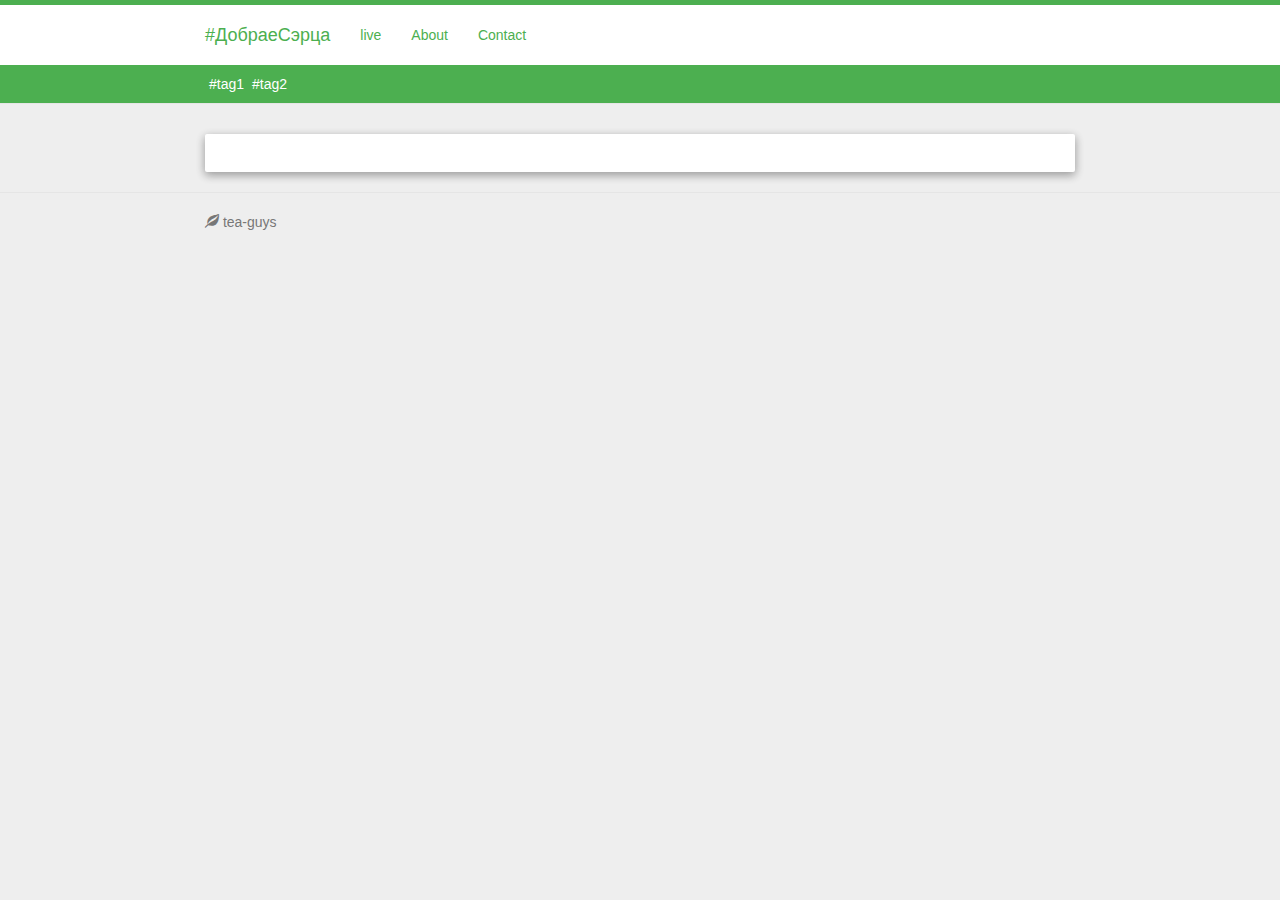
==== commit 749e8ab0: "added contact page" ====
--- a/KindHeart/web-app/index.html
+++ b/KindHeart/web-app/index.html
@@ -42,7 +42,7 @@
             <ul class="nav navbar-nav">
               <li class="active"><a href="#/">live</a></li>
               <li><a ng-href="#/about">About</a></li>
-              <li><a ng-href="#/">Contact</a></li>
+              <li><a ng-href="#/contact">Contact</a></li>
             </ul>
           </div>
         </div>
--- a/KindHeart/web-app/styles/main.css
+++ b/KindHeart/web-app/styles/main.css
@@ -20,7 +20,7 @@
 /* Custom page header */
 .header {
   border-bottom: 1px solid #e5e5e5;
-  border-top: 5px solid #009587;
+  border-top: 5px solid #4caf50;
 }
 /* Make the masthead heading the same height as the navigation */
 .header h3 {
@@ -32,12 +32,12 @@
 
 .header .navbar {
   background-color: white;
-  color: #009587;
+  color: #4caf50;
   margin-bottom: 0;
 }
 
 .header .navbar.tag-cloud {
-  background-color: #009587;
+  background-color: #4caf50;
   color: #fff;
   min-height: 0;
 }
@@ -62,7 +62,7 @@
  * Tags cloud
  */
  .tag-cloud {
-   background-color: #009587;
+   background-color: #4caf50;
    padding: 5px;
  }
 
@@ -78,25 +78,38 @@
   background-color: white;
   border: 1px solid #ccc;
   /* width: 99%; */
-  margin: 4px;
+  margin: 8px;
 
   box-shadow: 0px 1px 6px rgba(0, 0, 0, 0.12), 0px 1px 6px rgba(0, 0, 0, 0.12);
 
 }
 
-.tile-box .tile:hover {
+.tile:hover {
   box-shadow: 0px 3px 10px rgba(0, 0, 0, 0.23), 0px 3px 10px rgba(0, 0, 0, 0.16);
 }
 
-.tile-box .tile .head {
+.tile .head {
   background-color: #ccc;
+  padding: 6px 10px;
+}
+
+.tile .msg {
   padding: 2px 10px;
 }
 
-.tile-box .tile .msg {
-  padding: 2px 10px;
+.tile .content {
+  padding: 5px 0;
 }
 
+.tile .content img.usr {
+  float:left;
+  margin: 5px;
+}
+
+.tile img.social {
+    float : right;
+    height: 20px
+}
 
 /* Custom page footer */
 .footer {
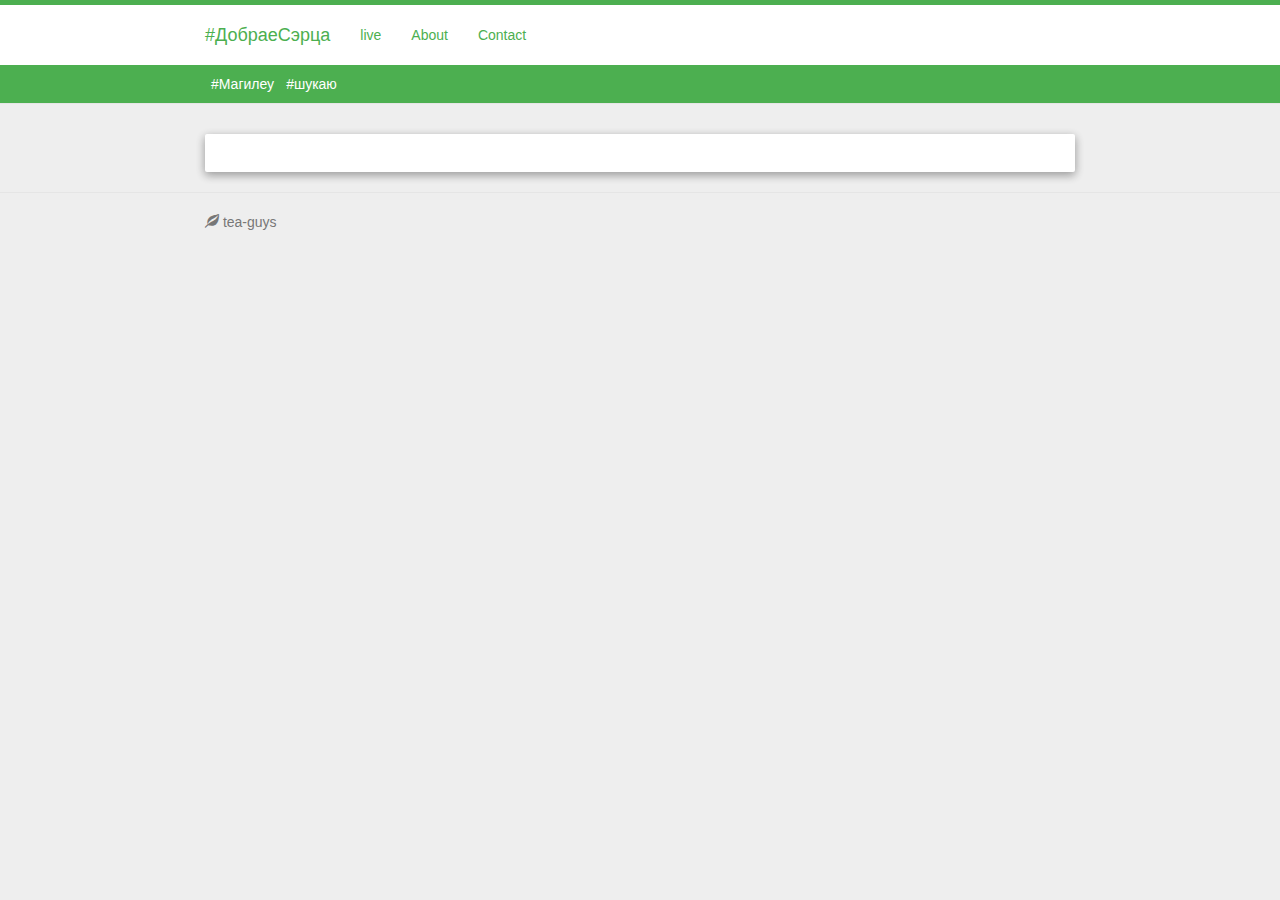
==== commit c54f72f0: "tags" ====
--- a/KindHeart/web-app/index.html
+++ b/KindHeart/web-app/index.html
@@ -42,7 +42,7 @@
             <ul class="nav navbar-nav">
               <li class="active"><a href="#/">live</a></li>
               <li><a ng-href="#/about">About</a></li>
-              <li><a ng-href="#/contact">Contact</a></li>
+              <li><a ng-href="#/">Contact</a></li>
             </ul>
           </div>
         </div>
@@ -50,7 +50,7 @@
 
       <div class="navbar tag-cloud">
         <div class="container">
-          <div ng-repeat='tag in tags'>
+          <div ng-repeat='tag in data.tags'>
            <tag model="tag"/>
           </div>
         </div>
--- a/KindHeart/web-app/styles/main.css
+++ b/KindHeart/web-app/styles/main.css
@@ -36,16 +36,30 @@
   margin-bottom: 0;
 }
 
+
+/*
+ * Tags cloud
+ */
 .header .navbar.tag-cloud {
   background-color: #4caf50;
   color: #fff;
   min-height: 0;
+  padding: 5px;
 }
 
-.tag-cloud .container div {
+.tag-cloud .container > div {
+  padding: 2px;
   display: inline-block;
-  padding: 2px;
+  cursor: pointer;
 }
+
+.tag {
+  border-radius: 4px;
+  padding: 2px 4px;
+ }
+.tag.selected {
+  background-color: #8bc34a;
+ }
 
 /* ================= Content ==============*/
 
@@ -57,14 +71,6 @@
   border-radius: 2px;
   border: 0px none;
 }
-
-/*
- * Tags cloud
- */
- .tag-cloud {
-   background-color: #4caf50;
-   padding: 5px;
- }
 
 /*
  * Tiles block
@@ -81,7 +87,6 @@
   margin: 8px;
 
   box-shadow: 0px 1px 6px rgba(0, 0, 0, 0.12), 0px 1px 6px rgba(0, 0, 0, 0.12);
-
 }
 
 .tile:hover {
@@ -104,11 +109,6 @@
 .tile .content img.usr {
   float:left;
   margin: 5px;
-}
-
-.tile img.social {
-    float : right;
-    height: 20px
 }
 
 /* Custom page footer */
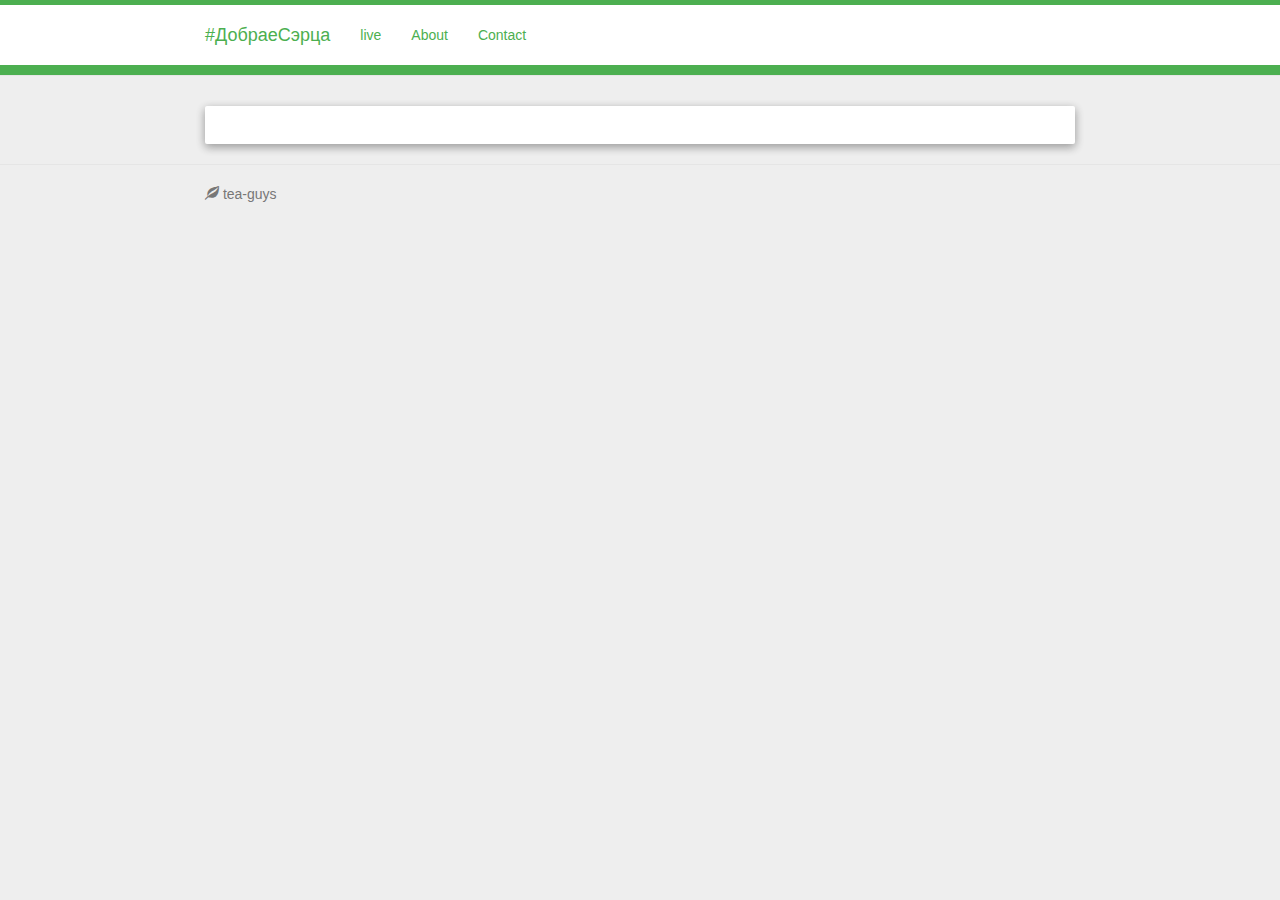
==== commit 32817531: "Merge branch 'master' of https://github.com/EPAMHackathons/2015-mogilev-tea-guys" ====
--- a/KindHeart/web-app/index.html
+++ b/KindHeart/web-app/index.html
@@ -42,7 +42,7 @@
             <ul class="nav navbar-nav">
               <li class="active"><a href="#/">live</a></li>
               <li><a ng-href="#/about">About</a></li>
-              <li><a ng-href="#/">Contact</a></li>
+              <li><a ng-href="#/contact">Contact</a></li>
             </ul>
           </div>
         </div>
@@ -50,7 +50,7 @@
 
       <div class="navbar tag-cloud">
         <div class="container">
-          <div ng-repeat='tag in data.tags'>
+          <div ng-repeat='tag in tags'>
            <tag model="tag"/>
           </div>
         </div>
--- a/KindHeart/web-app/styles/main.css
+++ b/KindHeart/web-app/styles/main.css
@@ -36,30 +36,16 @@
   margin-bottom: 0;
 }
 
-
-/*
- * Tags cloud
- */
 .header .navbar.tag-cloud {
   background-color: #4caf50;
   color: #fff;
   min-height: 0;
-  padding: 5px;
 }
 
-.tag-cloud .container > div {
+.tag-cloud .container div {
+  display: inline-block;
   padding: 2px;
-  display: inline-block;
-  cursor: pointer;
 }
-
-.tag {
-  border-radius: 4px;
-  padding: 2px 4px;
- }
-.tag.selected {
-  background-color: #8bc34a;
- }
 
 /* ================= Content ==============*/
 
@@ -71,6 +57,14 @@
   border-radius: 2px;
   border: 0px none;
 }
+
+/*
+ * Tags cloud
+ */
+ .tag-cloud {
+   background-color: #4caf50;
+   padding: 5px;
+ }
 
 /*
  * Tiles block
@@ -87,6 +81,7 @@
   margin: 8px;
 
   box-shadow: 0px 1px 6px rgba(0, 0, 0, 0.12), 0px 1px 6px rgba(0, 0, 0, 0.12);
+
 }
 
 .tile:hover {
@@ -109,6 +104,11 @@
 .tile .content img.usr {
   float:left;
   margin: 5px;
+}
+
+.tile img.social {
+    float : right;
+    height: 20px
 }
 
 /* Custom page footer */
